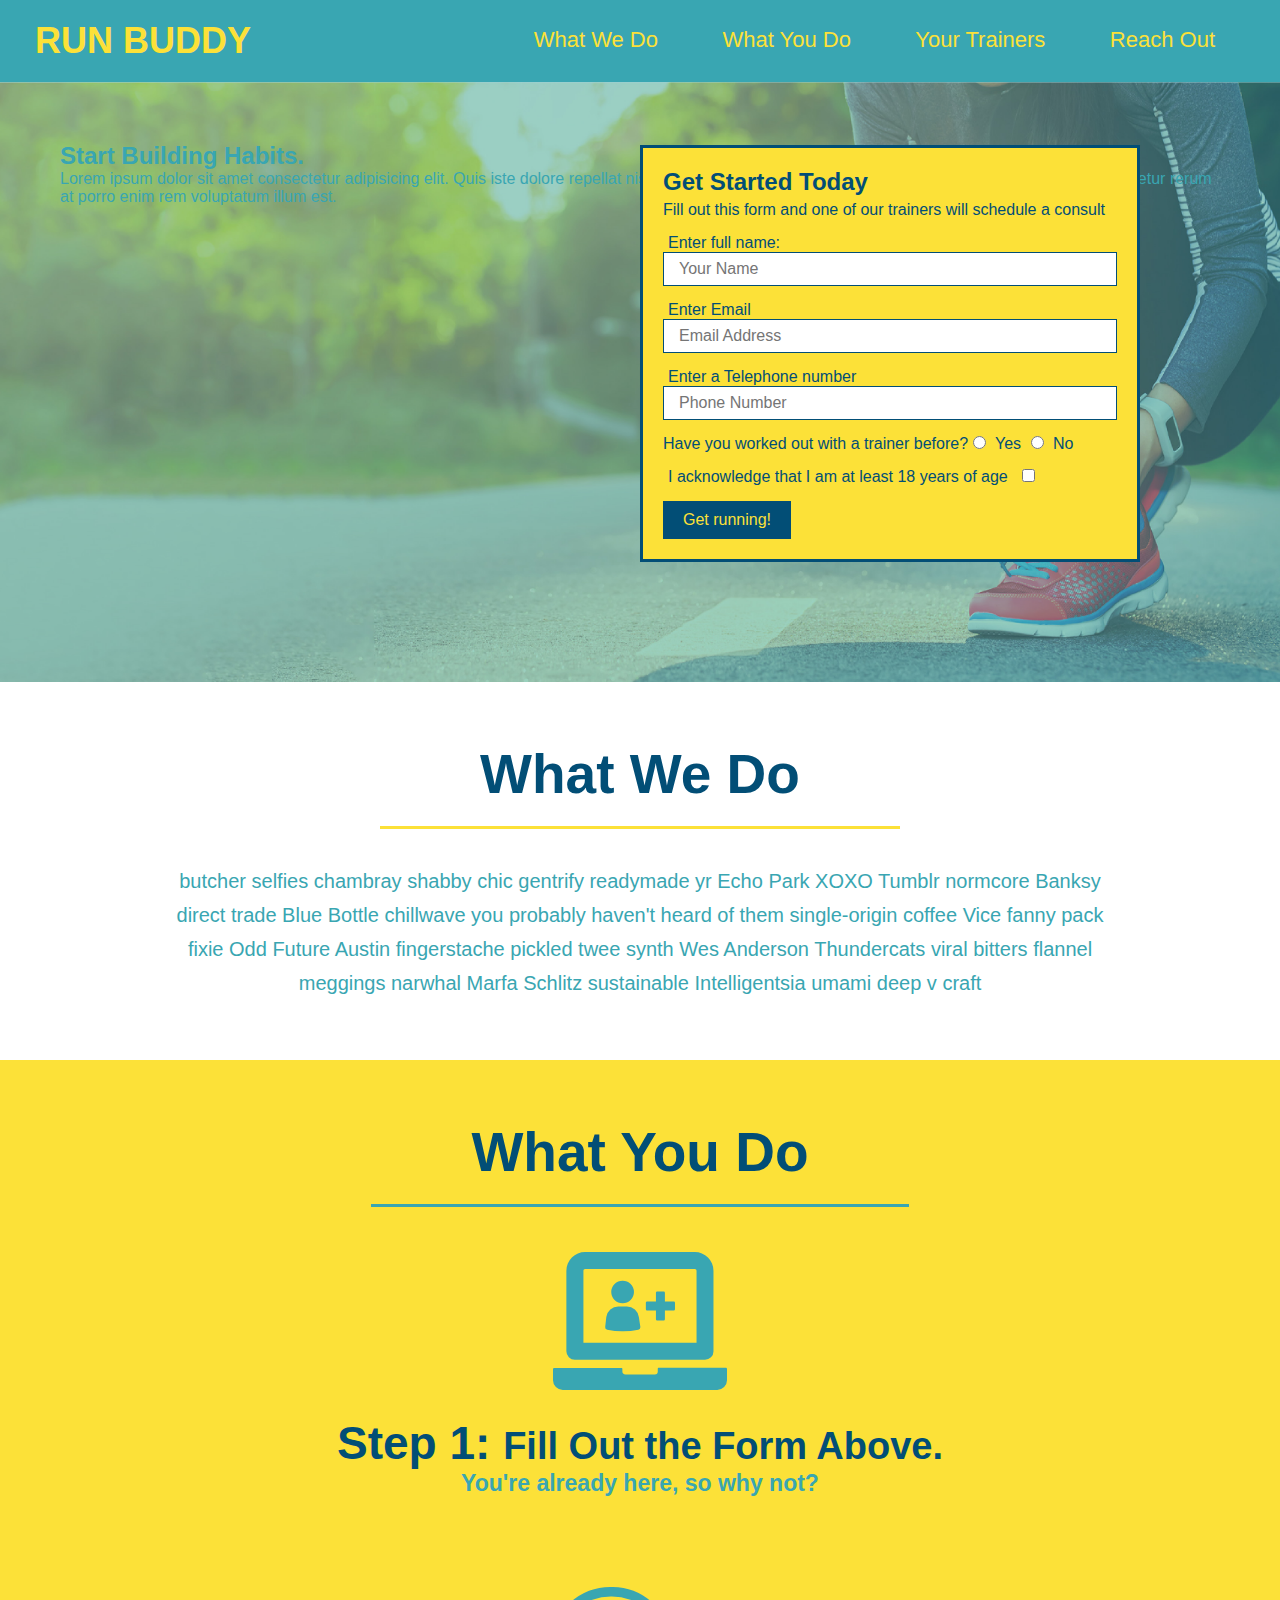
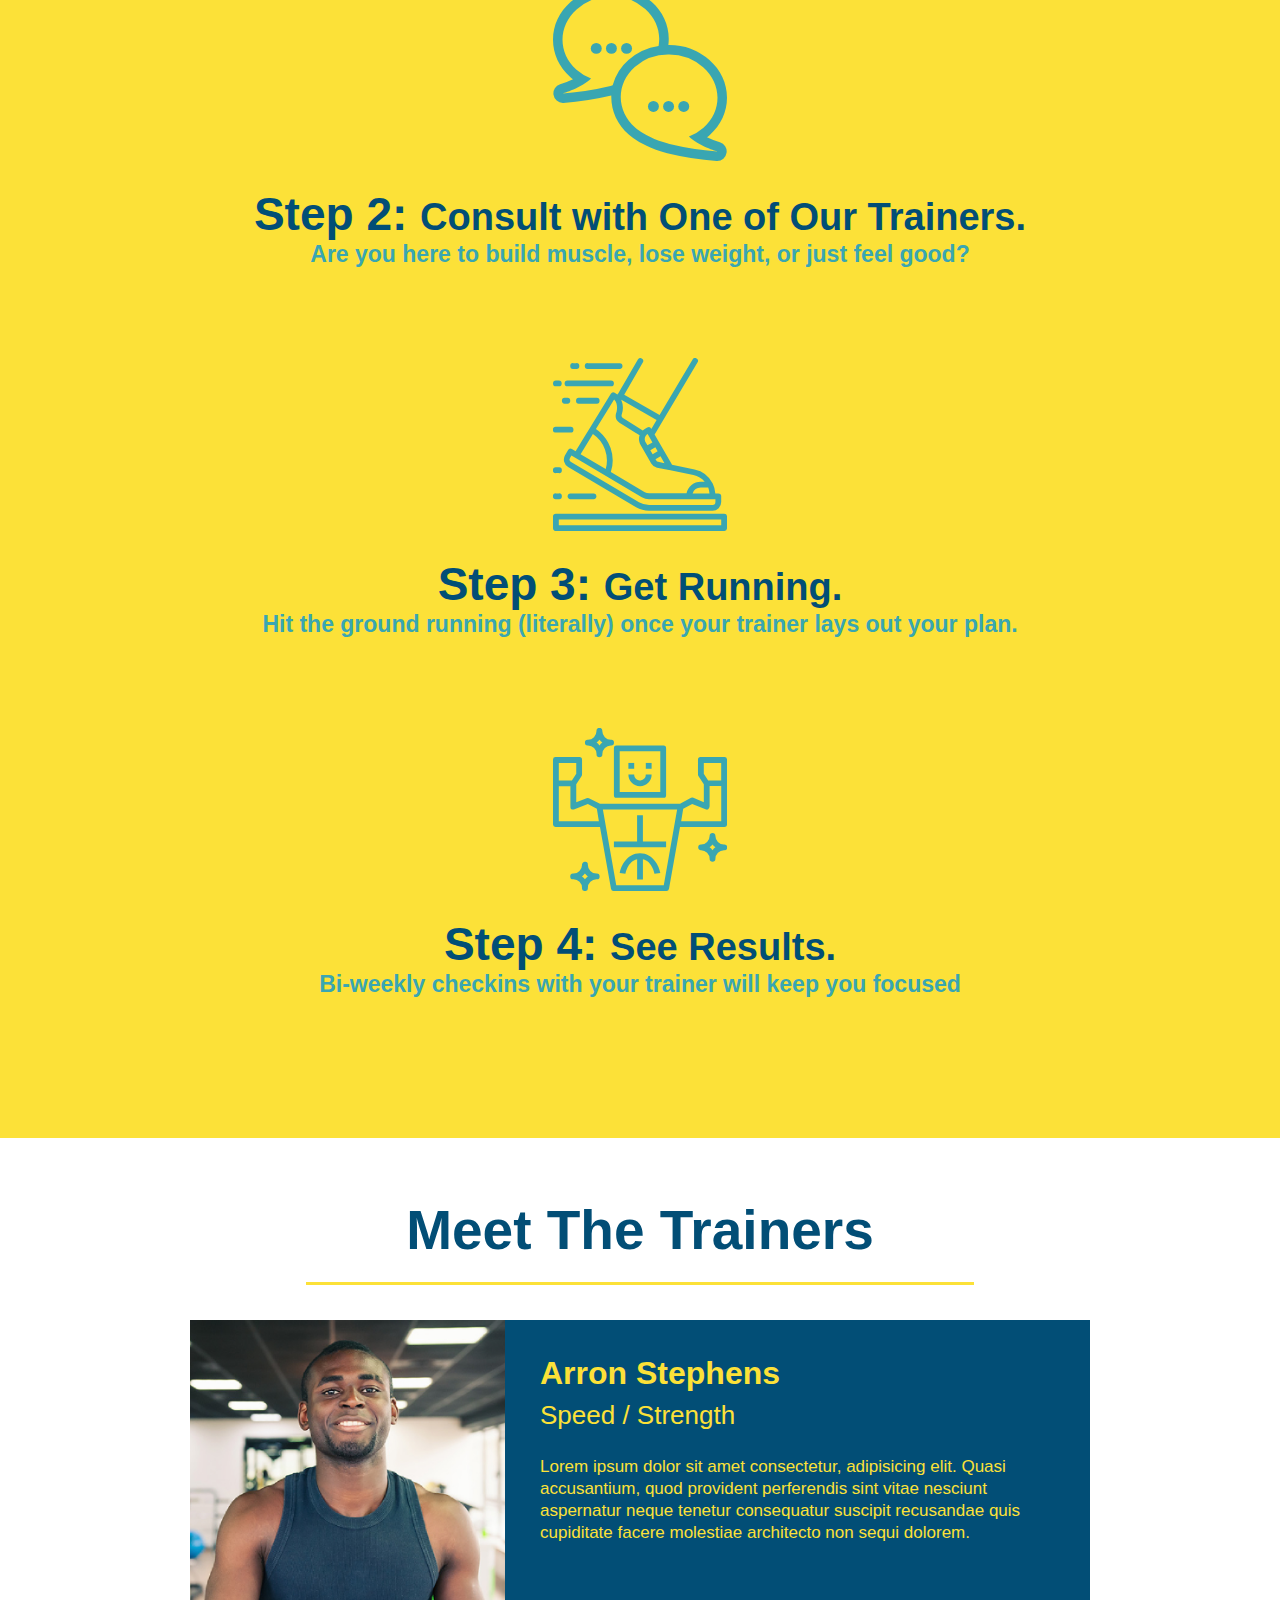
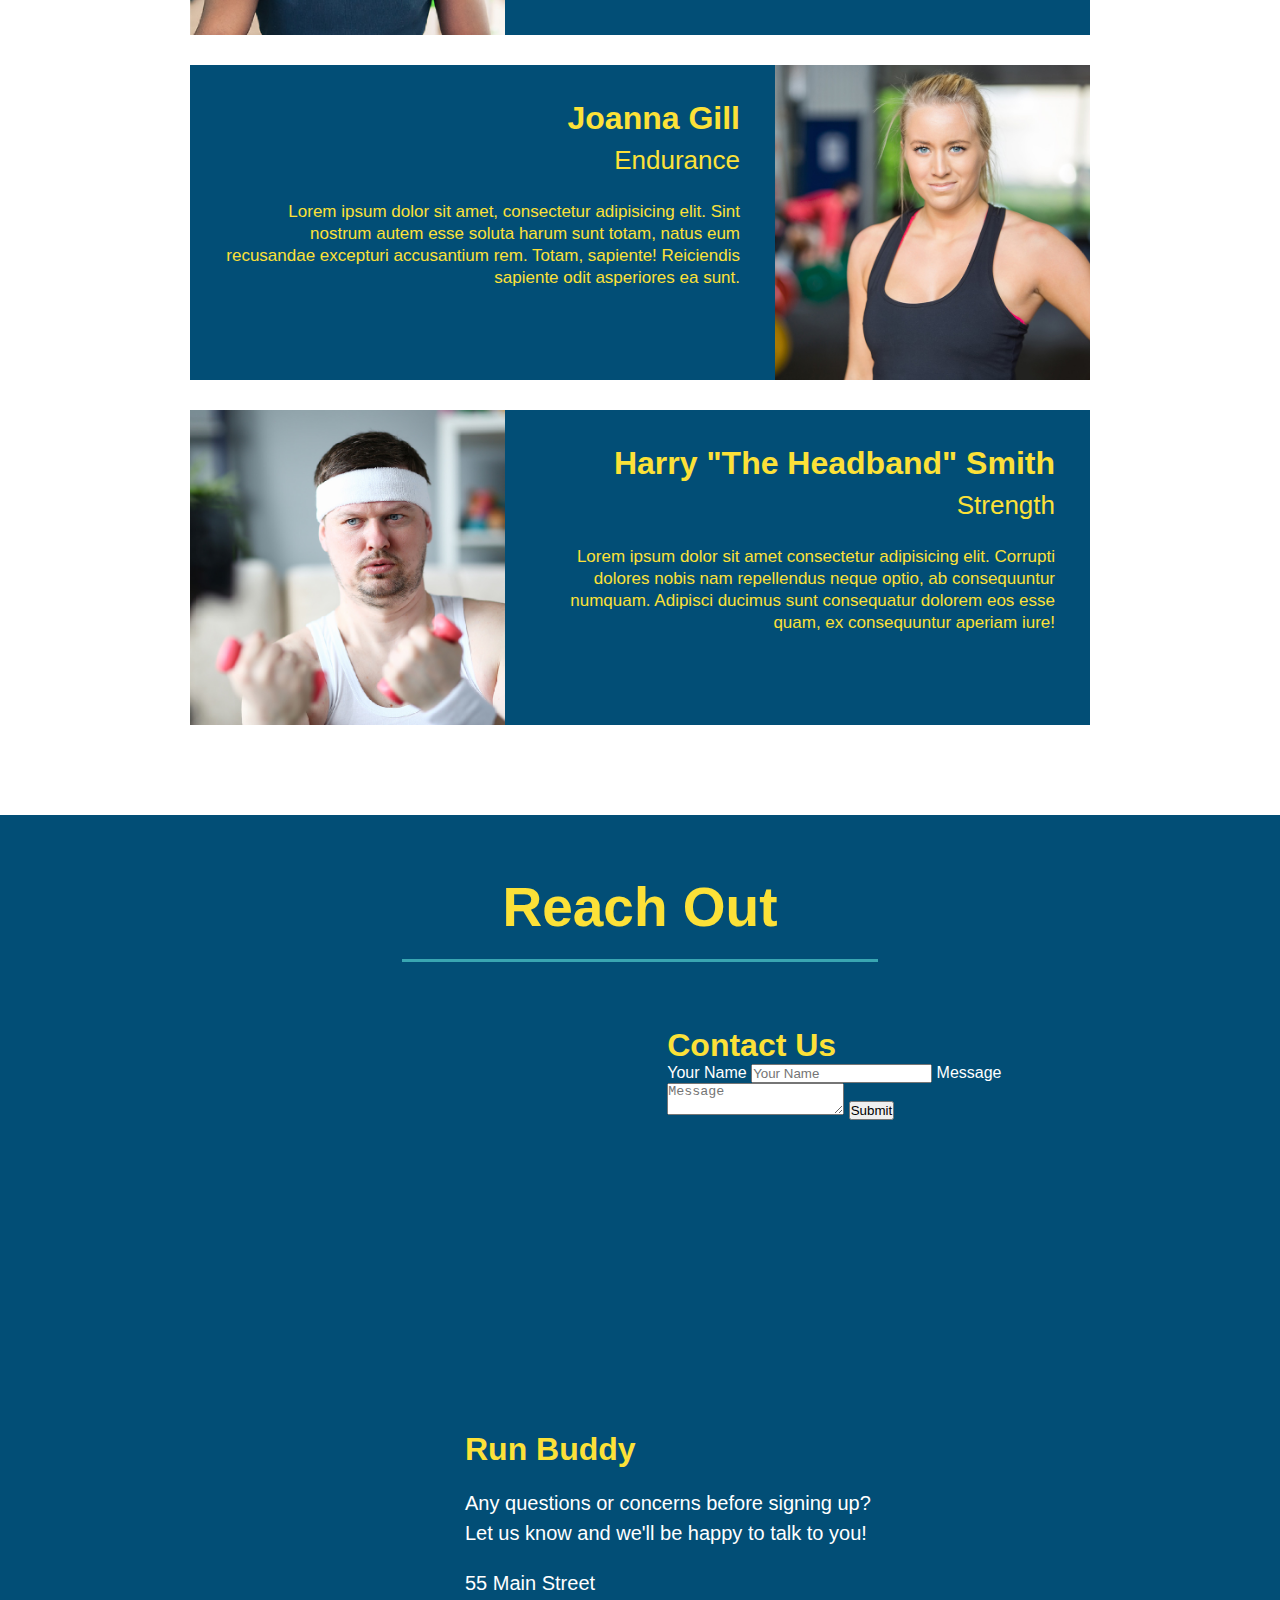
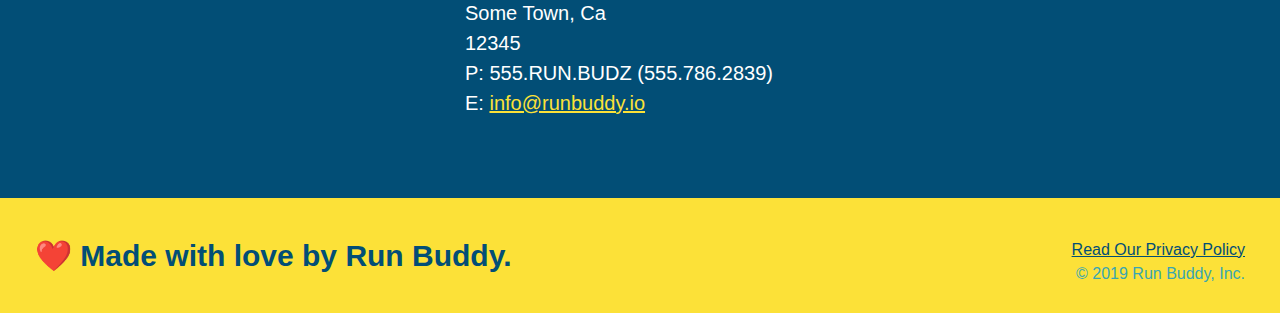
==== index.html @ f963a0e1 "add contact form" ====
<!DOCTYPE html>
<html lang="en">
    <head>
        <meta charset="UTF-8"/>
        <title>Run Buddy</title>
        <link rel="stylesheet" href="./assets/css/style.css" />
       
    </head>
</html>
 <body>
     <!-- navigation -->
     <header>
       <h1>
        <a href="/">RUN BUDDY</a>
       </h1>
        <nav>
            <ul>
                <li>
                    <a href="#what-we-do">What We Do</a>
                </li>
                <li>
                    <a href="#what-you-do">What You Do</a>
                </li>
                <li>
                    <a href="#your-trainers">Your Trainers</a>
                </li>
                <li>
                    <a href="#reach-out">Reach Out</a>
                </li>
            </ul>
        </nav>
        <!--What We Do What You Do Your Trainers Reach Out-->
     </header>

     <!--hero/jumbotron  -->
     <section class="hero">
         <div class="hero-cta">
             <h2>Start Building Habits.</h2>
             <p>
                 Lorem ipsum dolor sit amet consectetur adipisicing elit. Quis iste dolore repellat nisi repellendus ex amet perferendis nemo dignissimos! Sint, deleniti tenetur rerum at porro enim rem voluptatum illum est.
             </p>
         </div>
         <div class="hero-form">
             <h3>Get Started Today</h3>
             <p>Fill out this form and one of our trainers will schedule a consult</p>
             <form>
                 <label for="name">Enter full name:</label>
                 <input type="text" placeholder="Your Name" name="name" id="name" class="form-input"/>
                 <label for="email">Enter Email</label>
                 <input type="email" placeholder="Email Address" name="email" id="email" class="form-input"/>
                 <label for="phone">Enter a Telephone number</label>
                 <input type="tel" placeholder="Phone Number" name="phone" id="phone" class="form-input"/>
                 <p>
                     Have you worked out with a trainer before?
                     <input type="radio" name="trainer-confirm" id="trainer-yes"/>
                     <label for="trainer-yes">Yes</label>
                     <input type="radio" name="trainer-confirm" id="trainer-no"/>
                     <label for="trainer-no">No</label>
                 </p>
                 <p>
                     <label>
                     I acknowledge that I am at least 18 years of age
                        <label for="checkbox"></label>
                        <input type="checkbox" name="age-confirm" id="checkbox"/>    
                     </label>
                 </p>
                 <button type="submit">
                     Get running!
                 </button>
              </form>
         </div>
     </section>

     <!-- "what we do" section -->
     <section id="what-we-do" class="intro">
         <h2 class="section-title primary-border">What We Do</h2>
         <p>
            butcher selfies chambray shabby chic gentrify readymade yr Echo Park XOXO Tumblr normcore Banksy direct trade Blue Bottle chillwave you probably haven't heard of them single-origin coffee Vice fanny pack fixie Odd Future Austin fingerstache pickled twee synth Wes Anderson Thundercats viral bitters flannel meggings narwhal Marfa Schlitz sustainable Intelligentsia umami deep v craft
          </p>
     </section>

     <!-- "what you do" section -->
     <section id="what-you-do" class="steps">
         <h2 class="section-title secondary-border">What You Do<h2> 
             <div>
                <img src="./assets/images/step-1.svg" alt="" />
                <h3>Step 1: <span>Fill Out the Form Above.</span></h3>
                <p>You're already here, so why not?</p>
             </div>

             <div>
                <img src="./assets/images/step-2.svg" alt="" />
                 <h3>Step 2: <span>Consult with One of Our Trainers.</span></h3>
                 <p>Are you here to build muscle, lose weight, or just feel good?</p>
             </div>

             <div>
                <img src="./assets/images/step-3.svg" alt="" /> 
                 <h3>Step 3: <span>Get Running.</span></h3>
                 <p>Hit the ground running (literally) once your trainer lays out your plan.</p>
             </div>

             <div>
                <img src="./assets/images/step-4.svg" alt="" /> 
                 <h3>Step 4: <span>See Results.</span></h3>
                 <p>Bi-weekly checkins with your trainer will keep you focused</p> 
             </div>       
     </section>

     <!-- "meet the trainers" section -->
     <section id="your-trainers" class="trainers">
         <h2 class="section-title primary-border">Meet The Trainers</h2>
         <article class="trainer">
            <img src="./assets/images/trainer-1.jpg" alt="Arron Stephens in his workout clothes, ready to pump iron" />
           <div class="trainer-bio text-left">
           <h3> Arron Stephens</h3>
           <h4>Speed / Strength</h4>
           <p>
               Lorem ipsum dolor sit amet consectetur, adipisicing elit. Quasi accusantium, quod provident perferendis sint vitae nesciunt aspernatur neque tenetur consequatur suscipit recusandae quis cupiditate facere molestiae architecto non sequi dolorem.
           </p>
           </div>
        </article>
        <article class="trainer">
            <div class="trainer-bio text-bio text-right">
                <h3>Joanna Gill</h3>
                <h4>Endurance</h4>
                <p>
                    Lorem ipsum dolor sit amet, consectetur adipisicing elit. Sint nostrum autem esse soluta harum sunt totam, natus eum recusandae excepturi accusantium rem. Totam, sapiente! Reiciendis sapiente odit asperiores ea sunt.
                </p>
            </div>
            <img src="./assets/images/trainer-2.jpg" alt="Joanna Gill cooling off after a workout" />
        </article>
         <article class="trainer">
            <img src="./assets/images/trainer-3.jpg" alt="Harry Smith wearing a headband and lifting comically small pink weights" />
             <div class="trainer-bio text-bio text-right">
                 <h3>Harry "The Headband" Smith</h3>
                 <h4>Strength</h4>
                 <p>
                     Lorem ipsum dolor sit amet consectetur adipisicing elit. Corrupti dolores nobis nam repellendus neque optio, ab consequuntur numquam. Adipisci ducimus sunt consequatur dolorem eos esse quam, ex consequuntur aperiam iure!
                 </p>
             </div>
         </article>
     </section>

     <!-- "reach out" section -->
     <section id="reach-out" class="contact">
         <h2 class="section-title secondary-border">Reach Out</h2>
         <div class="contact-info">
            <iframe
            src="https://www.google.com/maps/embed?pb=!1m18!1m12!1m3!1d3027.713766459991!2d-111.84520868459735!3d40.6361939793401!2m3!1f0!2f0!3f0!3m2!1i1024!2i768!4f13.1!3m3!1m2!1s0x875262656f457445%3A0x12c087ac274b72ab!2s6322%20S%20Haven%20Chase%20Ln%2C%20Murray%2C%20UT%2084121!5e0!3m2!1sen!2sus!4v1610829830404!5m2!1sen!2sus" width="400" height="400" frameborder="0" style="border:0;" allowfullscreen="" aria-hidden="false" tabindex="0"
            frameborder="0"
            height="400"
            width="400"
            style="border:0"
            allowfullscreen
            >
            </iframe>
            <div class="contact-form">
                <h3>Contact Us</h3>
                <form>
                   <label for="contact-name">Your Name</label>
                   <input type="text" id="contact-name" placeholder="Your Name" />
              
                   <label for="contact-message">Message</label>
                   <textarea id="contact-message" placeholder="Message"></textarea>
              
                   <button type="submit">Submit</button>
                  </form>
              </div>
         <div>
             <h3>Run Buddy</h3>
             <p>
                 Any questions or concerns before signing up?
                 <br />
                 Let us know and we'll be happy to talk to you!
             </p>
             <address>
                 55 Main Street <br />
                 Some Town, Ca <br />
                 12345<br />
                 P: 555.RUN.BUDZ (555.786.2839)<br /> 
                 E: <a href="mailto:info@runbuddy.io">info@runbuddy.io</a>
             </address>
         </div>
     </section>

     <!-- footer -->
     <footer>
         <h2>❤️ Made with love by Run Buddy.</h2>
         <div>
             <a href="./privacy-policy.html">Read Our Privacy Policy</a><br />
             &copy; 2019 Run Buddy, Inc.
         </div>
     </footer>
 </body>
 </html>
---- assets/css/style.css ----
* {
    margin: 0;
    padding: 0;
    box-sizing: border-box;
}

body {
    color: #39a6b2 ;
    font-family: Arial, Helvetica, sans-serif;
    /*background-color: tomato; */
}

header {
    padding: 20px 35px;
    background-color: #39a6b2;
  }

  header h1{
      font-weight: bold;
      font-size: 36px;
      color: #fce138;
      margin: 0;
      display: inline;
  }

header a {
    text-decoration: none;
    color: #fce138;
}

header nav {
    float: right;
    margin: 7px 0;
}

header nav ul li {
    display: inline;
}

header nav ul li a {
    margin: 0 30px;
    font-weight: lighter;
    font-size: 22px;
}

footer {
    background: #fce138;
    width: 100%;
    padding: 40px 35px;
}

footer h2 {
    display: inline;
    color: #024e76;
    font-size: 30px;
    margin: 0;
}

footer div {
    float: right;
    line-height: 1.5;
    text-align: right;
  }
  
  footer a {
      color: #024e76;
  }

  section {
      padding: 60px;
      
  }

  .hero {
    background-image: url("../images/hero-bg.jpg");
    height: 600px;
    background-size: cover;
    background-position: center;
    position: relative;
  }

  .hero-form {
    background-color: #fce138;
    padding: 20px;
    width: 500px;
    color: #024e76;
    border: solid 3px #024e76;
    border: 3px solid #024e76;
    background-color: #fce138;
    padding: 20px;
    width: 500px;
    color: #024e76;
    position: absolute;
    bottom: 120px;
    right: 140px;
  }

  h3 {
      font-size: 24px;
      margin: 0px;
  }

  .hero-form p {
    margin: 5px 0 15px 0;
  }

  .form-input {
    border: 1px solid #024e76;
    display: block;
    padding: 7px 15px;
    font-size: 16px;
    color: #024e76;
    width: 100%;
    margin-bottom: 15px;
  }

  .hero-form label {
      margin: 0 5px;
  }

  .hero-form button {
    background-color: #024e76;
    color: #fce138;
    padding: 10px 20px;
    font-size: 16px;
    border: none;
  }

  .intro {
      text-align: center;
  }

  .section-title {
    font-size: 55px;
    color: #024e76;
    margin-bottom: 35px;
    padding: 0 100px 20px 100px;
    display: inline-block;
    border-bottom: 3px solid;
  }
  
  .primary-border {
    border-color: #fce138;
  }
  
  .secondary-border {
    border-color: #39a6b2;
  }

  .intro p {
    line-height: 1.7;
    color: #39a6b2;
    width: 80%;
    font-size: 20px;
    margin: 0 auto;
  }

  .steps {
      text-align: center;
      background: #fce138;
  }

  .steps div {
      margin-bottom: 80px;
  }

  .steps img {
      width: 15%;
      margin: 10px 0;
  }

  .steps h3 {
      color: #024e76;
      font-size: 46px;
      margin-top: 10px;
  }

  .steps p {
      color: #39a6b2;
      font-size: 23px;
  }

  .steps span {
      font-size: 38px;
  }

  .trainers { 
      text-align: center;
  }

  .trainer {
      width: 900px;
      margin: 0 auto 30px auto;
      background: #024e76;
      color: #fce138;
      overflow: auto;
  }
  
  .trainer img {
      width: 35%;
      float: left;
  }

  .trainer-bio {
      padding: 35px;
      float: left;
      width: 65%;
  }

  .trainer-bio h3 {
      font-size: 32px;
      margin-bottom: 8px;
  }

  .trainer-bio h4 {
      font-weight: lighter;
      font-size: 26px;
      margin-bottom: 25px;
  }

  .trainer-bio p {
      font-size: 17px;
      line-height: 1.3;
  }

  .text-left {
    text-align: left;
}

.text-right {
    text-align: right;
}

.contact {
    background: #024e76;
    text-align: center;
}

.contact h2 {
    color: #fce138;
}

.contact-info iframe {
    width: 400px;
    height: 400px;
  }
  
  .contact-info div {
    width: 410px;
    display: inline-block;
    vertical-align: top;
    text-align: left;
    margin: 30px 0 0 60px;
    color: white;
  }

  .contact-info h3 {
      color: #fce138;
      font-size: 32px;
  }

  .contact-info p,
  .contact-info address {
    line-height: 1.5;
    margin: 20px 0;
    font-size: 20px;
    font-style: normal;
  }

  .contact-info a {
      color: #fce138;
  }

  /* privacy policy page */
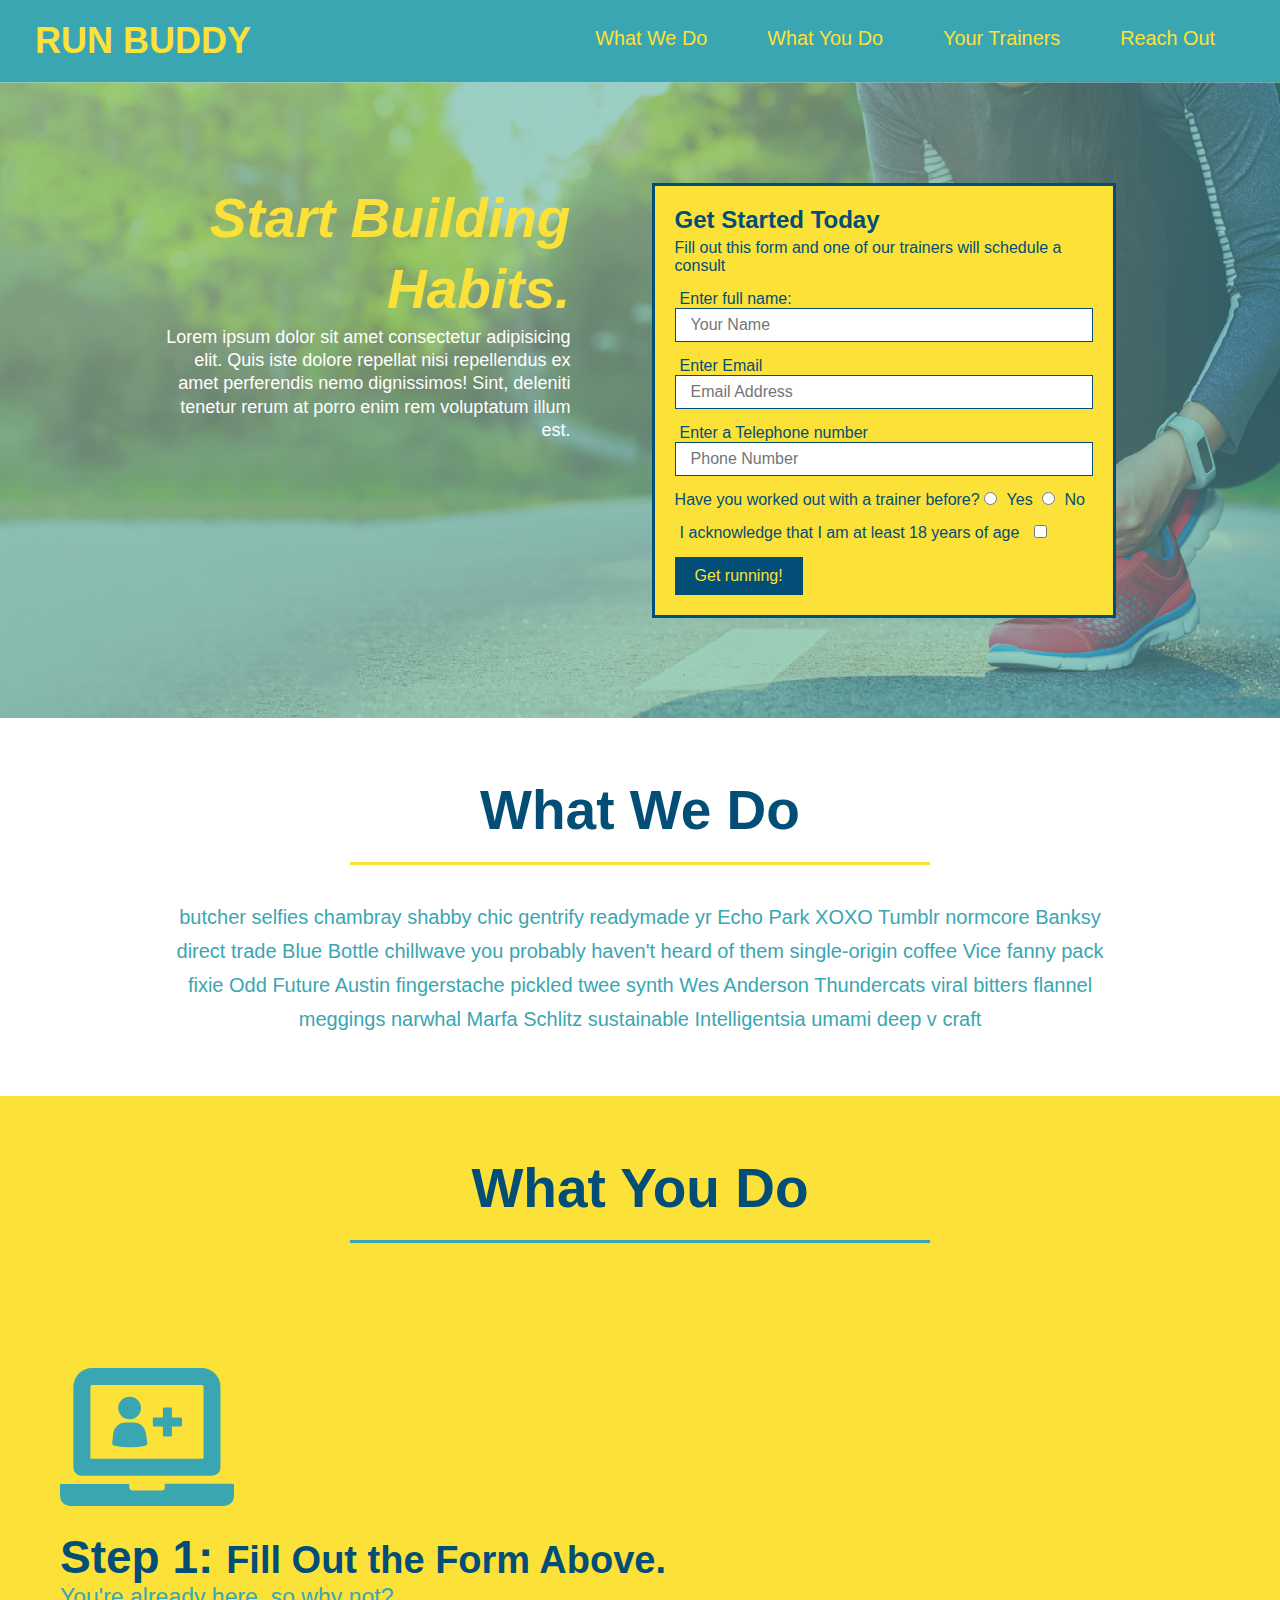
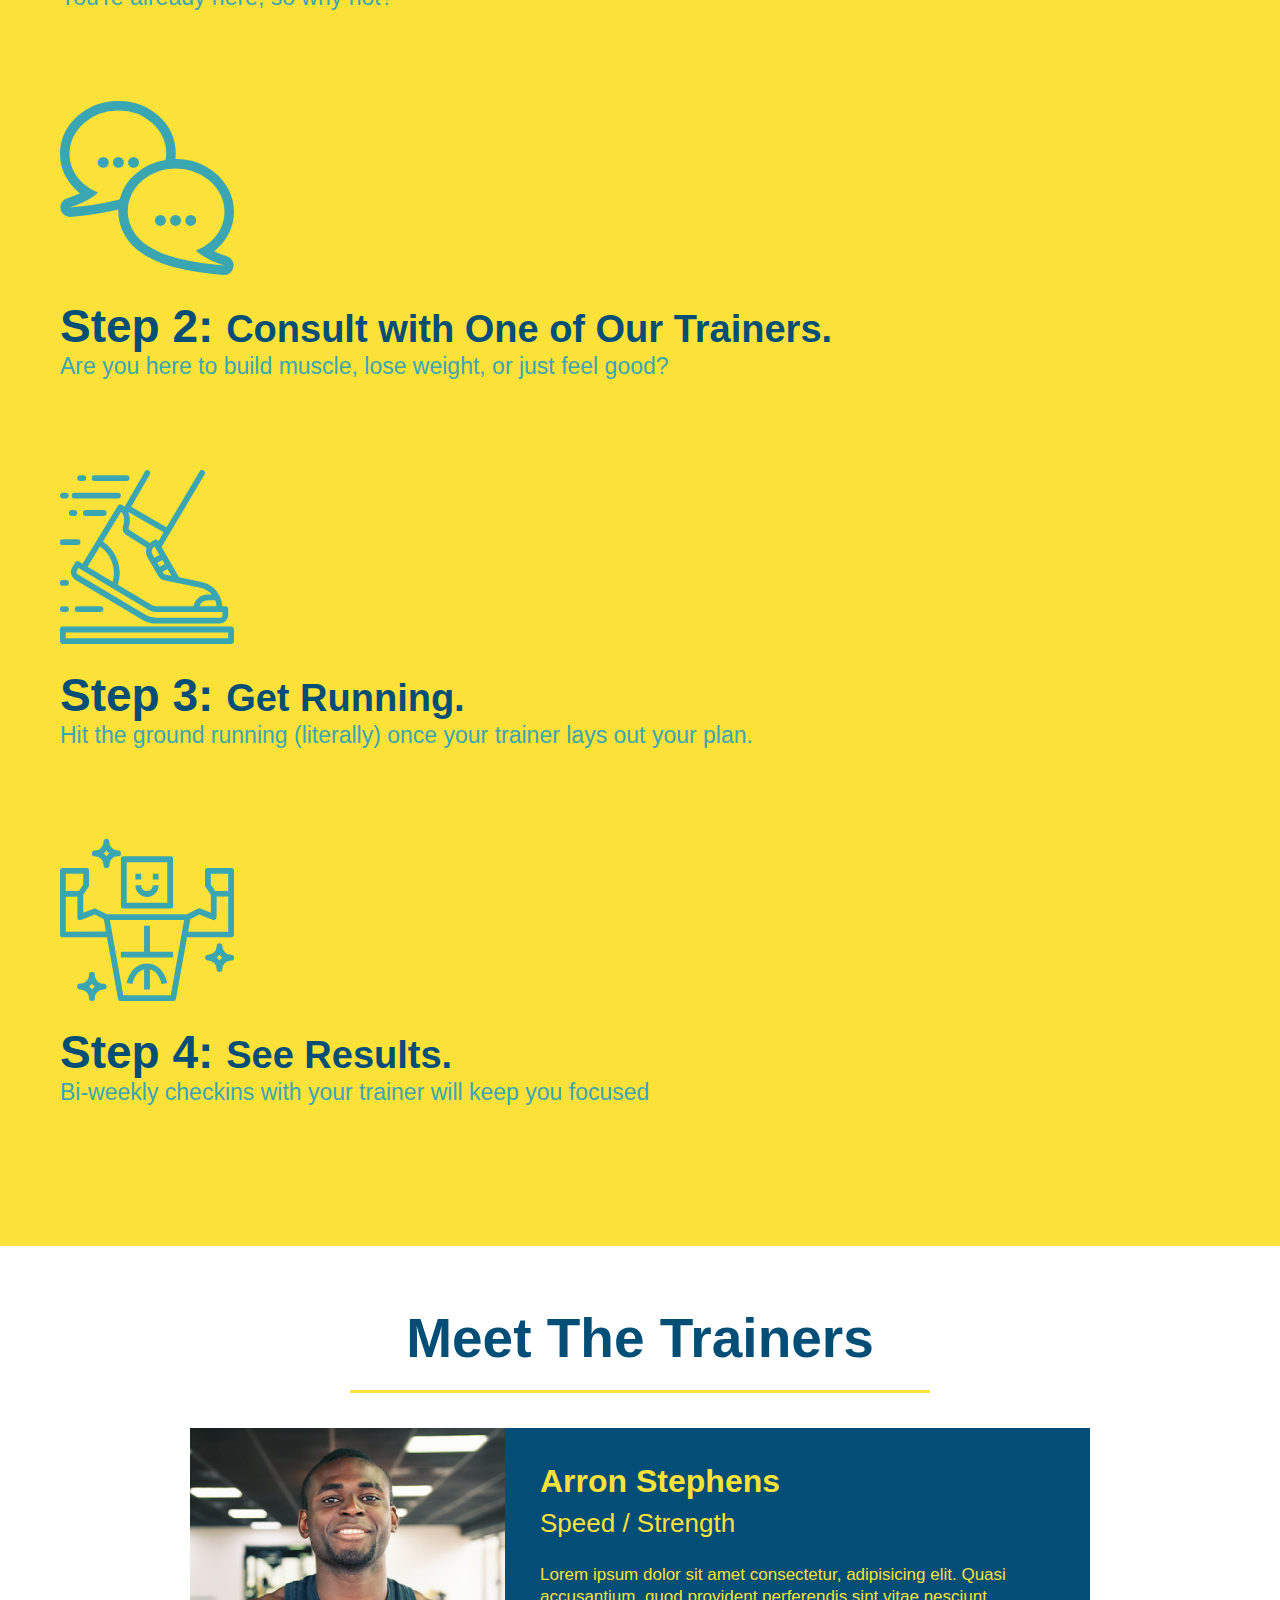
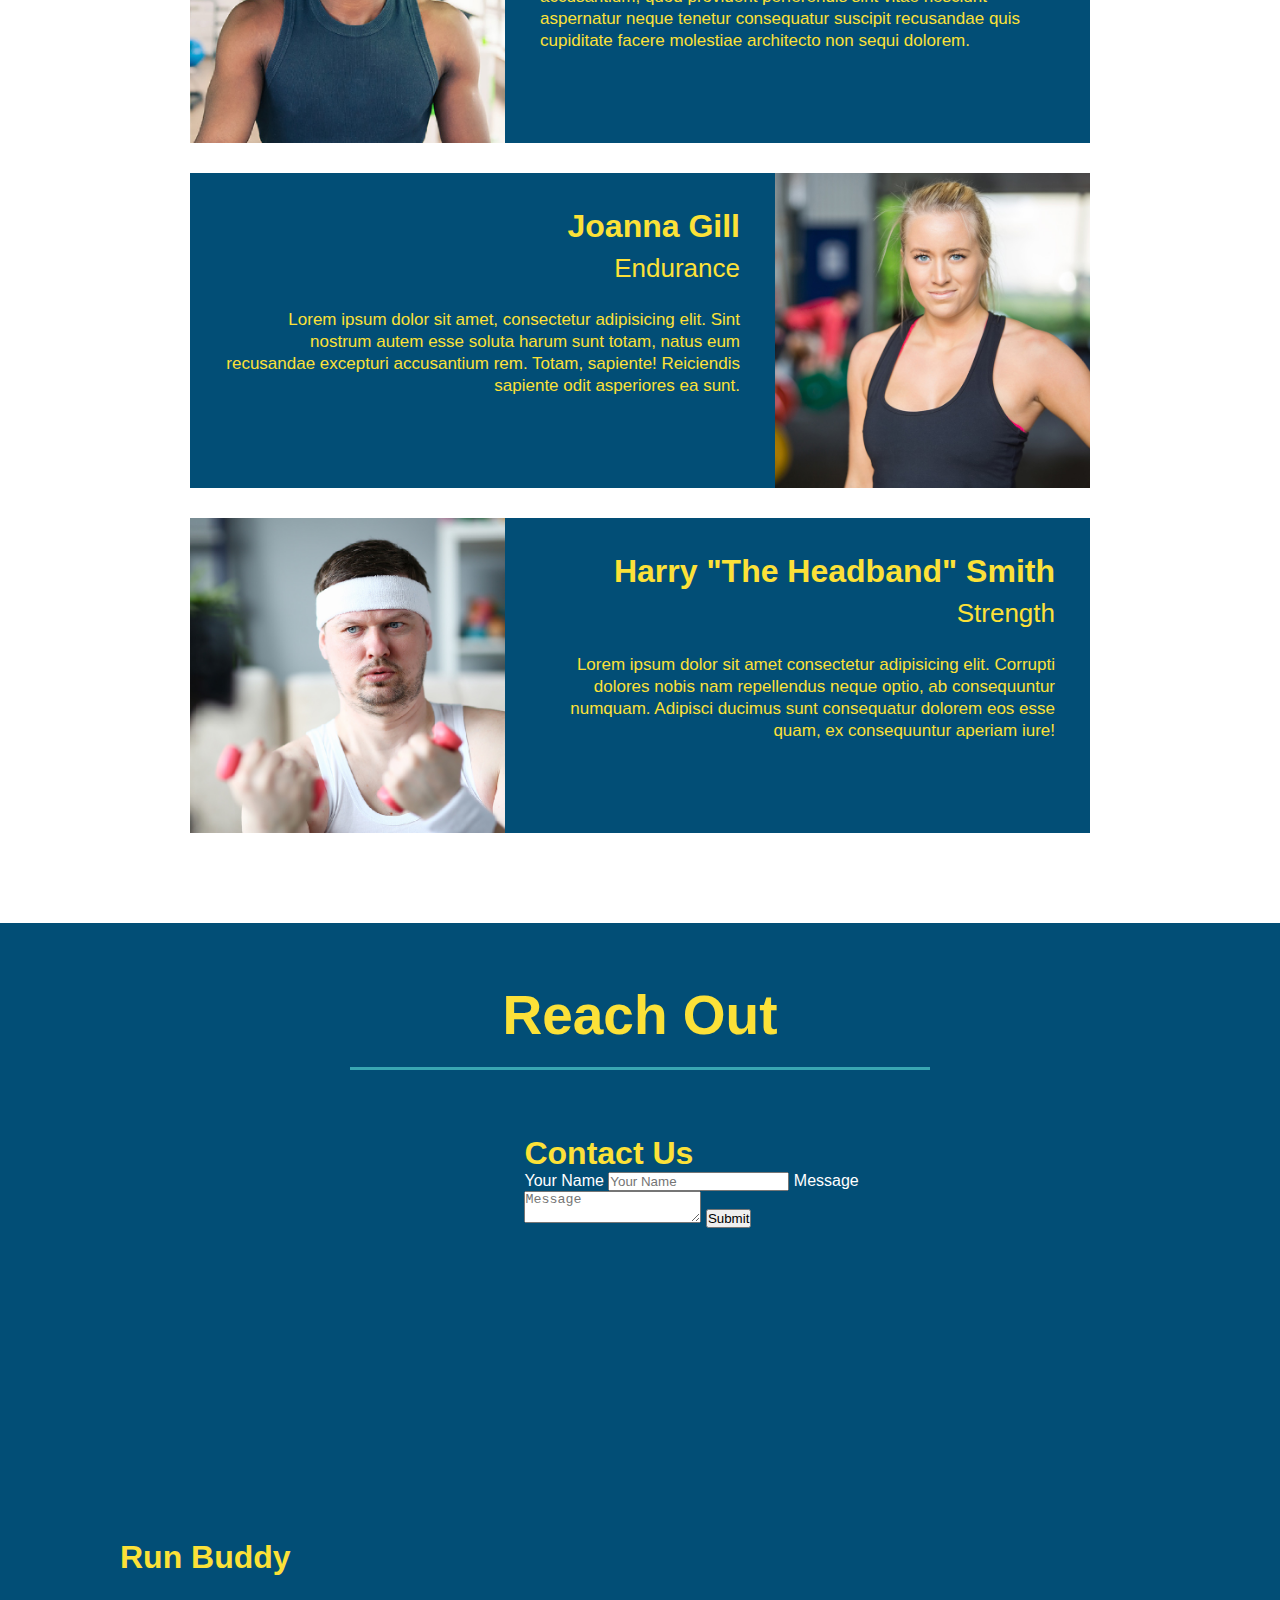
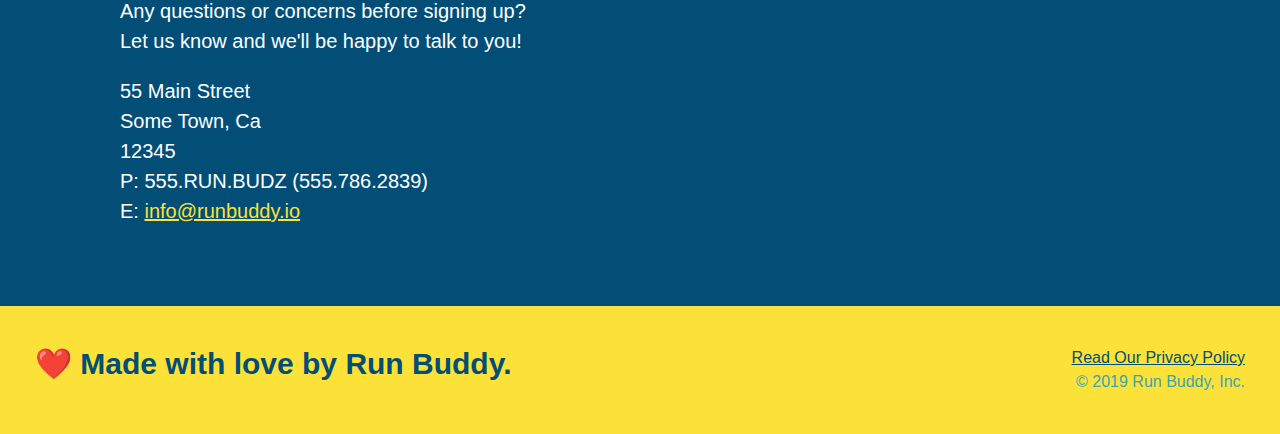
==== commit dea86275: "add flexbox and restructure css" ====
--- a/index.html
+++ b/index.html
@@ -73,15 +73,21 @@
 
      <!-- "what we do" section -->
      <section id="what-we-do" class="intro">
+       <div class="flex-row">
          <h2 class="section-title primary-border">What We Do</h2>
+       </div>
+       <div class="flex-row">
          <p>
             butcher selfies chambray shabby chic gentrify readymade yr Echo Park XOXO Tumblr normcore Banksy direct trade Blue Bottle chillwave you probably haven't heard of them single-origin coffee Vice fanny pack fixie Odd Future Austin fingerstache pickled twee synth Wes Anderson Thundercats viral bitters flannel meggings narwhal Marfa Schlitz sustainable Intelligentsia umami deep v craft
           </p>
+        </div>  
      </section>
 
      <!-- "what you do" section -->
      <section id="what-you-do" class="steps">
-         <h2 class="section-title secondary-border">What You Do<h2> 
+        <div class="flex-row">
+         <h2 class="section-title secondary-border">What You Do</h2> 
+         </div>
              <div>
                 <img src="./assets/images/step-1.svg" alt="" />
                 <h3>Step 1: <span>Fill Out the Form Above.</span></h3>
@@ -109,7 +115,9 @@
 
      <!-- "meet the trainers" section -->
      <section id="your-trainers" class="trainers">
+        <div class="flex-row">
          <h2 class="section-title primary-border">Meet The Trainers</h2>
+        </div>
          <article class="trainer">
             <img src="./assets/images/trainer-1.jpg" alt="Arron Stephens in his workout clothes, ready to pump iron" />
            <div class="trainer-bio text-left">
@@ -144,7 +152,9 @@
 
      <!-- "reach out" section -->
      <section id="reach-out" class="contact">
+        <div class="flex-row">
          <h2 class="section-title secondary-border">Reach Out</h2>
+         </div>
          <div class="contact-info">
             <iframe
             src="https://www.google.com/maps/embed?pb=!1m18!1m12!1m3!1d3027.713766459991!2d-111.84520868459735!3d40.6361939793401!2m3!1f0!2f0!3f0!3m2!1i1024!2i768!4f13.1!3m3!1m2!1s0x875262656f457445%3A0x12c087ac274b72ab!2s6322%20S%20Haven%20Chase%20Ln%2C%20Murray%2C%20UT%2084121!5e0!3m2!1sen!2sus!4v1610829830404!5m2!1sen!2sus" width="400" height="400" frameborder="0" style="border:0;" allowfullscreen="" aria-hidden="false" tabindex="0"
--- a/assets/css/style.css
+++ b/assets/css/style.css
@@ -1,276 +1,291 @@
 * {
-    margin: 0;
-    padding: 0;
-    box-sizing: border-box;
+  margin: 0;
+  padding: 0;
+  box-sizing: border-box;
 }
 
 body {
-    color: #39a6b2 ;
-    font-family: Arial, Helvetica, sans-serif;
-    /*background-color: tomato; */
+  color: #39a6b2;
+  font-family: Arial, Helvetica, sans-serif;
+  /*background-color: tomato; */
 }
 
 header {
-    padding: 20px 35px;
-    background-color: #39a6b2;
+  padding: 20px 35px;
+  background-color: #39a6b2;
+  display: flex;
+  justify-content: space-between;
+  flex-wrap: wrap;
+}
+
+header h1 {
+  font-weight: bold;
+  font-size: 36px;
+  color: #fce138;
+  margin: 0;
+}
+
+header a {
+  text-decoration: none;
+  color: #fce138;
+}
+
+header nav {
+  margin: 7px 0;
+}
+
+header nav ul {
+  display: flex;
+  flex-wrap: wrap;
+  justify-content: space-between;
+  align-items: center;
+  list-style: none;
+}
+
+header nav ul li a {
+  margin: 0 30px;
+  font-weight: lighter;
+  font-size: 1.55vw;
+}
+
+footer {
+  background: #fce138;
+  width: 100%;
+  padding: 40px 35px;
+  display: flex;
+  justify-content: space-between;
+  flex-wrap: wrap;
+}
+
+footer h2 {
+  color: #024e76;
+  font-size: 30px;
+  margin: 0;
+}
+
+footer div {
+  line-height: 1.5;
+  text-align: right;
+}
+
+footer a {
+  color: #024e76;
+}
+
+section {
+  padding: 60px;
+}
+
+.hero {
+  background-image: url("../images/hero-bg.jpg");
+  background-size: cover;
+  background-position: center;
+  display: flex;
+  justify-content: center;
+  flex-wrap: wrap;
+}
+.hero-cta {
+  width: 35%;
+  text-align: right;
+  margin: 3.5%;
+  color: #fff;
+  font-size: 18px;
+  line-height: 1.3;
+}
+
+.hero-cta h2 {
+  font-style: italic;
+  font-size: 55px;
+  color: #fce138;
+}
+.hero-form {
+  background-color: #fce138;
+  padding: 20px;
+  color: #024e76;
+  border: solid 3px #024e76;
+  border: 3px solid #024e76;
+  background-color: #fce138;
+  padding: 20px;
+  color: #024e76;
+  width: 40%;
+  margin: 3.5%;
+}
+
+h3 {
+  font-size: 24px;
+  margin: 0px;
+}
+
+.hero-form p {
+  margin: 5px 0 15px 0;
+}
+
+.form-input {
+  border: 1px solid #024e76;
+  display: block;
+  padding: 7px 15px;
+  font-size: 16px;
+  color: #024e76;
+  width: 100%;
+  margin-bottom: 15px;
+}
+
+.hero-form label {
+  margin: 0 5px;
+}
+
+.hero-form button {
+  background-color: #024e76;
+  color: #fce138;
+  padding: 10px 20px;
+  font-size: 16px;
+  border: none;
+}
+
+.section-title {
+  font-size: 55px;
+  color: #024e76;
+  border-bottom: 3px solid;
+  padding-bottom: 20px;
+  text-align: center;
+  margin: 0 auto 35px auto;
+  width: 50%;
+}
+
+.primary-border {
+  border-color: #fce138;
+}
+
+.secondary-border {
+  border-color: #39a6b2;
+}
+
+.intro p {
+  line-height: 1.7;
+  color: #39a6b2;
+  width: 80%;
+  font-size: 20px;
+  margin: 0 auto;
+  text-align: center
+}
+
+.steps {
+  background: #fce138;
+}
+
+.steps div {
+  margin-bottom: 80px;
+}
+
+.steps img {
+  width: 15%;
+  margin: 10px 0;
+}
+
+.steps h3 {
+  color: #024e76;
+  font-size: 46px;
+  margin-top: 10px;
+}
+
+.steps p {
+  color: #39a6b2;
+  font-size: 23px;
+}
+
+.steps span {
+  font-size: 38px;
+}
+
+.trainers {
+
+}
+
+.trainer {
+  width: 900px;
+  margin: 0 auto 30px auto;
+  background: #024e76;
+  color: #fce138;
+  overflow: auto;
+}
+
+.trainer img {
+  width: 35%;
+  float: left;
+}
+
+.trainer-bio {
+  padding: 35px;
+  float: left;
+  width: 65%;
+}
+
+.trainer-bio h3 {
+  font-size: 32px;
+  margin-bottom: 8px;
+}
+
+.trainer-bio h4 {
+  font-weight: lighter;
+  font-size: 26px;
+  margin-bottom: 25px;
+}
+
+.trainer-bio p {
+  font-size: 17px;
+  line-height: 1.3;
+}
+
+.text-left {
+  text-align: left;
+}
+
+.text-right {
+  text-align: right;
+}
+
+.contact {
+  background: #024e76;
+
+}
+
+.contact h2 {
+  color: #fce138;
+}
+
+.contact-info iframe {
+  width: 400px;
+  height: 400px;
+}
+
+.contact-info div {
+  width: 410px;
+  display: inline-block;
+  vertical-align: top;
+  text-align: left;
+  margin: 30px 0 0 60px;
+  color: white;
+}
+
+.contact-info h3 {
+  color: #fce138;
+  font-size: 32px;
+}
+
+.contact-info p,
+.contact-info address {
+  line-height: 1.5;
+  margin: 20px 0;
+  font-size: 20px;
+  font-style: normal;
+}
+
+.contact-info a {
+  color: #fce138;
+}
+
+.flex-row {
+    display: flex;
   }
 
-  header h1{
-      font-weight: bold;
-      font-size: 36px;
-      color: #fce138;
-      margin: 0;
-      display: inline;
-  }
-
-header a {
-    text-decoration: none;
-    color: #fce138;
-}
-
-header nav {
-    float: right;
-    margin: 7px 0;
-}
-
-header nav ul li {
-    display: inline;
-}
-
-header nav ul li a {
-    margin: 0 30px;
-    font-weight: lighter;
-    font-size: 22px;
-}
-
-footer {
-    background: #fce138;
-    width: 100%;
-    padding: 40px 35px;
-}
-
-footer h2 {
-    display: inline;
-    color: #024e76;
-    font-size: 30px;
-    margin: 0;
-}
-
-footer div {
-    float: right;
-    line-height: 1.5;
-    text-align: right;
-  }
-  
-  footer a {
-      color: #024e76;
-  }
-
-  section {
-      padding: 60px;
-      
-  }
-
-  .hero {
-    background-image: url("../images/hero-bg.jpg");
-    height: 600px;
-    background-size: cover;
-    background-position: center;
-    position: relative;
-  }
-
-  .hero-form {
-    background-color: #fce138;
-    padding: 20px;
-    width: 500px;
-    color: #024e76;
-    border: solid 3px #024e76;
-    border: 3px solid #024e76;
-    background-color: #fce138;
-    padding: 20px;
-    width: 500px;
-    color: #024e76;
-    position: absolute;
-    bottom: 120px;
-    right: 140px;
-  }
-
-  h3 {
-      font-size: 24px;
-      margin: 0px;
-  }
-
-  .hero-form p {
-    margin: 5px 0 15px 0;
-  }
-
-  .form-input {
-    border: 1px solid #024e76;
-    display: block;
-    padding: 7px 15px;
-    font-size: 16px;
-    color: #024e76;
-    width: 100%;
-    margin-bottom: 15px;
-  }
-
-  .hero-form label {
-      margin: 0 5px;
-  }
-
-  .hero-form button {
-    background-color: #024e76;
-    color: #fce138;
-    padding: 10px 20px;
-    font-size: 16px;
-    border: none;
-  }
-
-  .intro {
-      text-align: center;
-  }
-
-  .section-title {
-    font-size: 55px;
-    color: #024e76;
-    margin-bottom: 35px;
-    padding: 0 100px 20px 100px;
-    display: inline-block;
-    border-bottom: 3px solid;
-  }
-  
-  .primary-border {
-    border-color: #fce138;
-  }
-  
-  .secondary-border {
-    border-color: #39a6b2;
-  }
-
-  .intro p {
-    line-height: 1.7;
-    color: #39a6b2;
-    width: 80%;
-    font-size: 20px;
-    margin: 0 auto;
-  }
-
-  .steps {
-      text-align: center;
-      background: #fce138;
-  }
-
-  .steps div {
-      margin-bottom: 80px;
-  }
-
-  .steps img {
-      width: 15%;
-      margin: 10px 0;
-  }
-
-  .steps h3 {
-      color: #024e76;
-      font-size: 46px;
-      margin-top: 10px;
-  }
-
-  .steps p {
-      color: #39a6b2;
-      font-size: 23px;
-  }
-
-  .steps span {
-      font-size: 38px;
-  }
-
-  .trainers { 
-      text-align: center;
-  }
-
-  .trainer {
-      width: 900px;
-      margin: 0 auto 30px auto;
-      background: #024e76;
-      color: #fce138;
-      overflow: auto;
-  }
-  
-  .trainer img {
-      width: 35%;
-      float: left;
-  }
-
-  .trainer-bio {
-      padding: 35px;
-      float: left;
-      width: 65%;
-  }
-
-  .trainer-bio h3 {
-      font-size: 32px;
-      margin-bottom: 8px;
-  }
-
-  .trainer-bio h4 {
-      font-weight: lighter;
-      font-size: 26px;
-      margin-bottom: 25px;
-  }
-
-  .trainer-bio p {
-      font-size: 17px;
-      line-height: 1.3;
-  }
-
-  .text-left {
-    text-align: left;
-}
-
-.text-right {
-    text-align: right;
-}
-
-.contact {
-    background: #024e76;
-    text-align: center;
-}
-
-.contact h2 {
-    color: #fce138;
-}
-
-.contact-info iframe {
-    width: 400px;
-    height: 400px;
-  }
-  
-  .contact-info div {
-    width: 410px;
-    display: inline-block;
-    vertical-align: top;
-    text-align: left;
-    margin: 30px 0 0 60px;
-    color: white;
-  }
-
-  .contact-info h3 {
-      color: #fce138;
-      font-size: 32px;
-  }
-
-  .contact-info p,
-  .contact-info address {
-    line-height: 1.5;
-    margin: 20px 0;
-    font-size: 20px;
-    font-style: normal;
-  }
-
-  .contact-info a {
-      color: #fce138;
-  }
-
-  /* privacy policy page */
-
-  +/* privacy policy page */
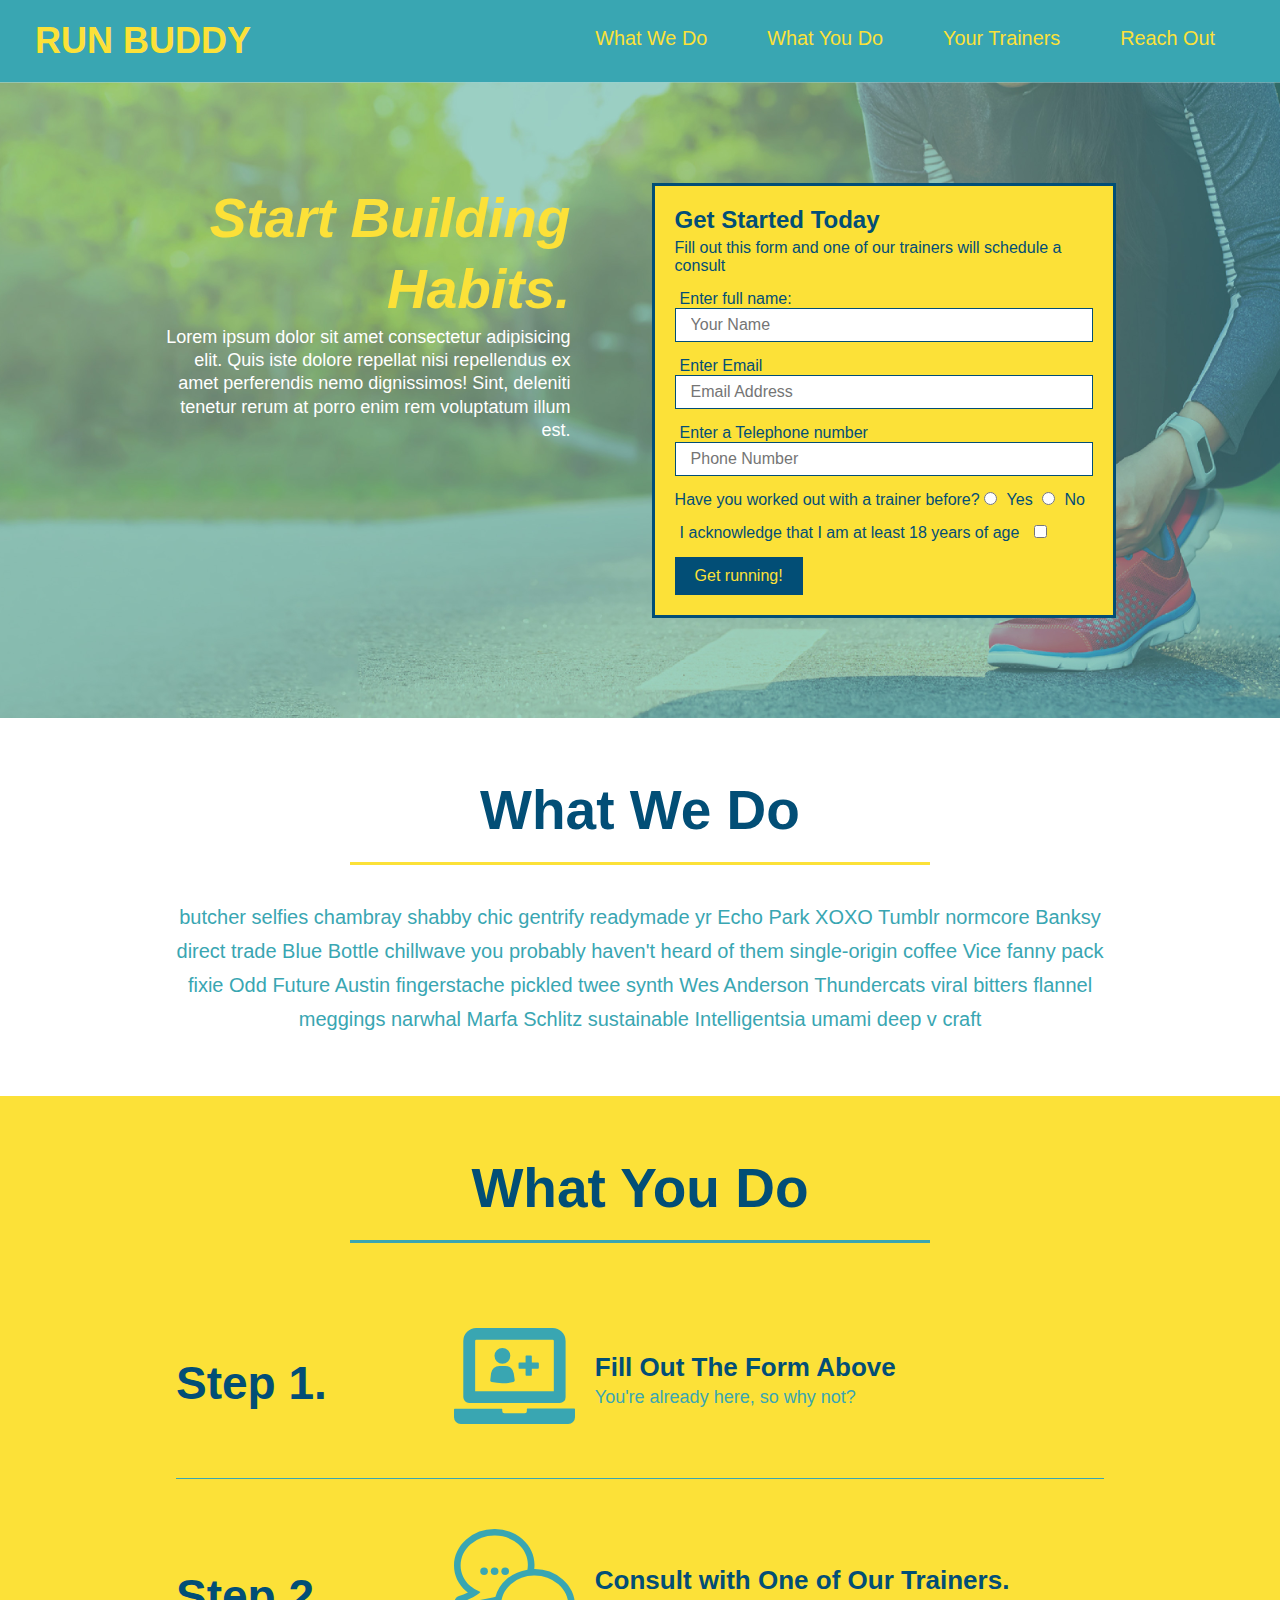
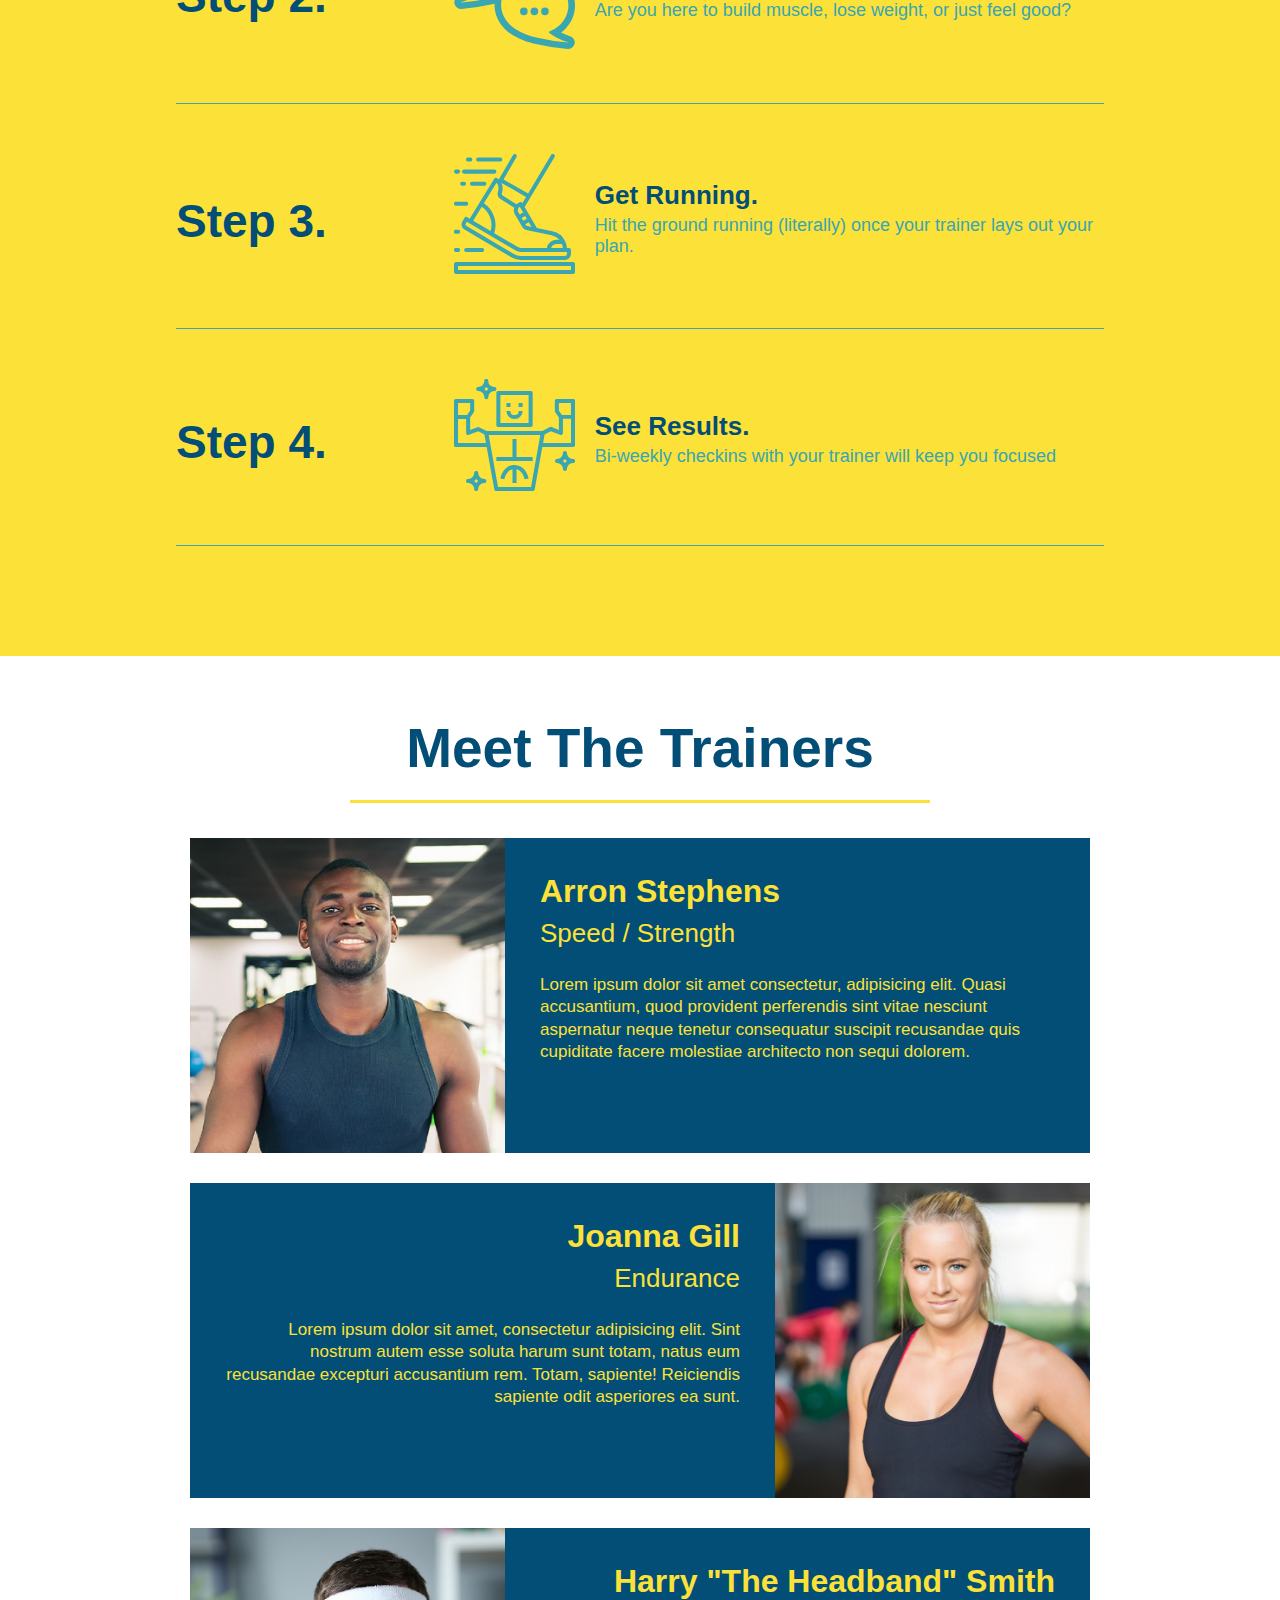
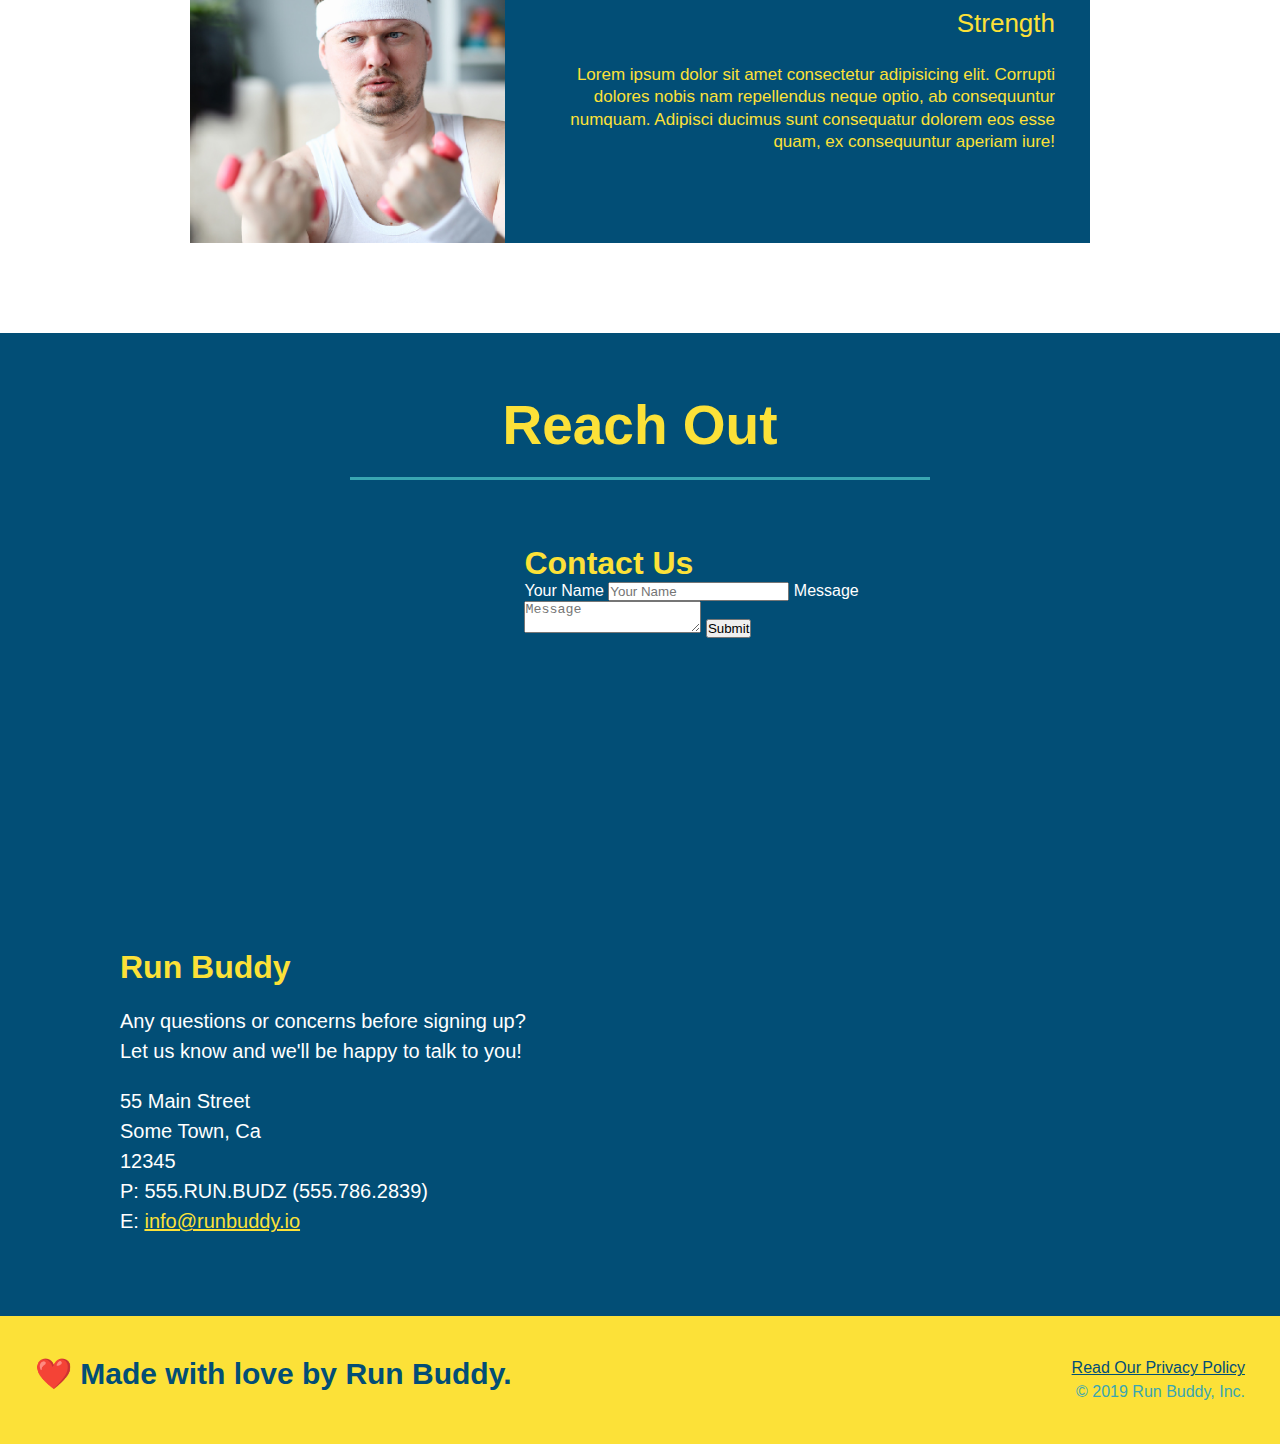
==== commit 9bbc5e46: "add flexbox to the steps" ====
--- a/index.html
+++ b/index.html
@@ -88,29 +88,57 @@
         <div class="flex-row">
          <h2 class="section-title secondary-border">What You Do</h2> 
          </div>
-             <div>
+         <div class="step">
+            <h3>Step 1.</h3>
+            <div class="step-info">
+              <div class="step-img">
                 <img src="./assets/images/step-1.svg" alt="" />
-                <h3>Step 1: <span>Fill Out the Form Above.</span></h3>
+              </div>
+              <div class="step-text">
+                <h4>Fill Out The Form Above</h4>
                 <p>You're already here, so why not?</p>
+              </div>
+            </div>
+          </div>
+
+             <div class="step">
+                <h3>Step 2.</h3>
+                <div class="step-info">
+                 <div class="step-img">
+                    <img src="./assets/images/step-2.svg" alt="" />
+                </div>
+                  <div class="step-text">
+                    <h4>Consult with One of Our Trainers.</h4>
+                    <p>Are you here to build muscle, lose weight, or just feel good?</p>
+                  </div>
+                 </div>
+                </div>
+
+             <div class="step">
+                 <h3>Step 3.</h3>
+                 <div class="step-info">
+                  <div class="step-img">
+                    <img src="./assets/images/step-3.svg" alt="" /> 
+                 </div>
+                   <div class="step-text">
+                    <h4>Get Running.</h4>
+                    <p>Hit the ground running (literally) once your trainer lays out your plan.</p>
+                    </div>
+                </div>
              </div>
 
-             <div>
-                <img src="./assets/images/step-2.svg" alt="" />
-                 <h3>Step 2: <span>Consult with One of Our Trainers.</span></h3>
-                 <p>Are you here to build muscle, lose weight, or just feel good?</p>
-             </div>
-
-             <div>
-                <img src="./assets/images/step-3.svg" alt="" /> 
-                 <h3>Step 3: <span>Get Running.</span></h3>
-                 <p>Hit the ground running (literally) once your trainer lays out your plan.</p>
-             </div>
-
-             <div>
+             <div class="step">
+                <h3>Step 4.</h3>
+                 <div class="step-info">
+                  <div class="step-img">
                 <img src="./assets/images/step-4.svg" alt="" /> 
-                 <h3>Step 4: <span>See Results.</span></h3>
+                </div>
+                <div class="step-text">
+                 <h4>See Results.</h4>
                  <p>Bi-weekly checkins with your trainer will keep you focused</p> 
-             </div>       
+                </div>
+              </div>
+            </div>       
      </section>
 
      <!-- "meet the trainers" section -->
--- a/assets/css/style.css
+++ b/assets/css/style.css
@@ -173,33 +173,57 @@
   background: #fce138;
 }
 
-.steps div {
-  margin-bottom: 80px;
-}
-
-.steps img {
-  width: 15%;
-  margin: 10px 0;
-}
+.step {
+    margin: 50px auto;
+    padding-bottom: 50px;
+    width: 80%;
+    border-bottom: 1px solid #39a6b2;
+    display: flex;
+    flex-wrap: wrap;
+    align-items: center;
+    justify-content: space-between;
+  }
 
 .steps h3 {
   color: #024e76;
   font-size: 46px;
   margin-top: 10px;
-}
-
-.steps p {
+  flex: 1 30%;
+}
+
+.step-info {
+    flex: 2 70%;
+    display: flex;
+    flex-wrap: wrap; 
+    align-items: center;
+}
+.step-img {
+    flex: 1 12%;
+    margin-right: 20px;
+  }
+
+  .step-img img {
+    max-width: 100%;
+  }
+  .step-text {
+    flex: 12;
+  }
+
+.step-text p {
   color: #39a6b2;
-  font-size: 23px;
-}
-
-.steps span {
-  font-size: 38px;
-}
-
-.trainers {
-
-}
+  font-size: 18px;
+}
+
+.step-text h4{
+    font-size: 26px;
+    line-height: 1.5;
+    color: #024e76;
+}
+
+
+/* .trainers { */
+
+/* } */
 
 .trainer {
   width: 900px;
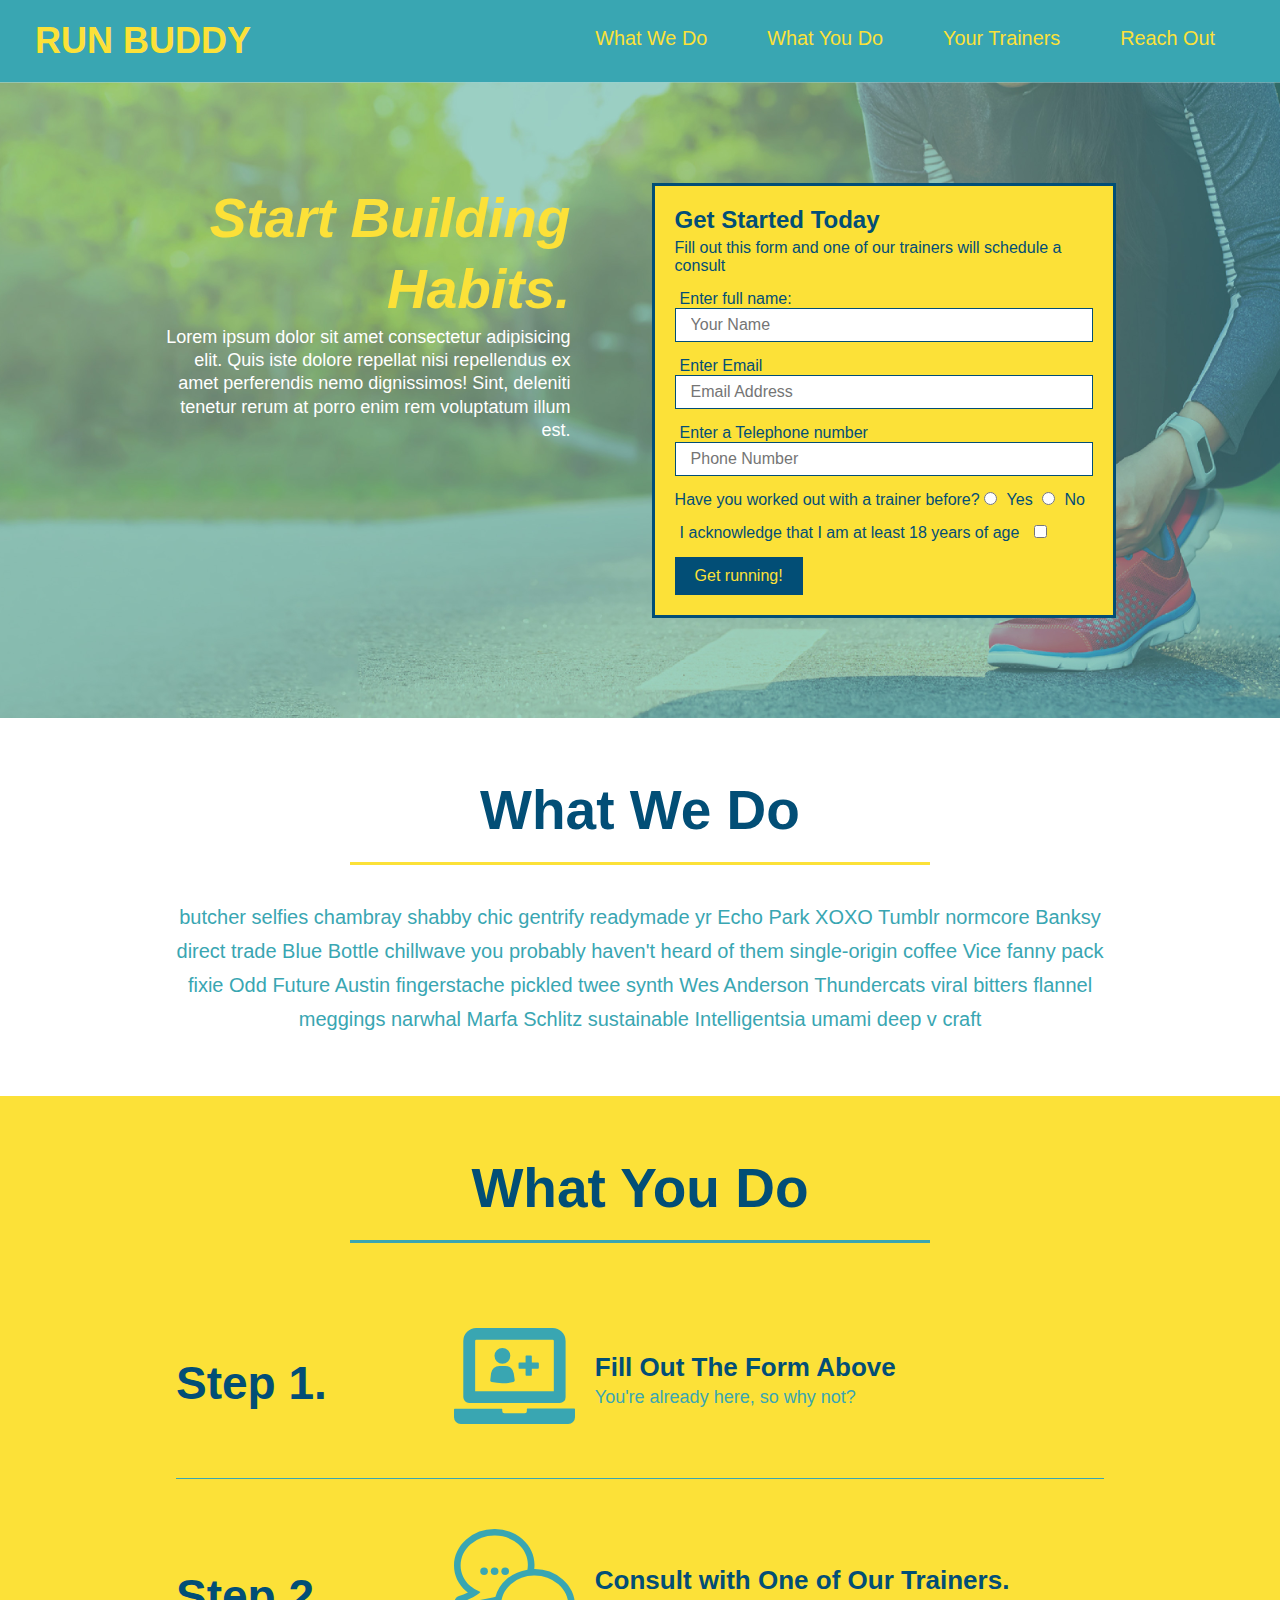
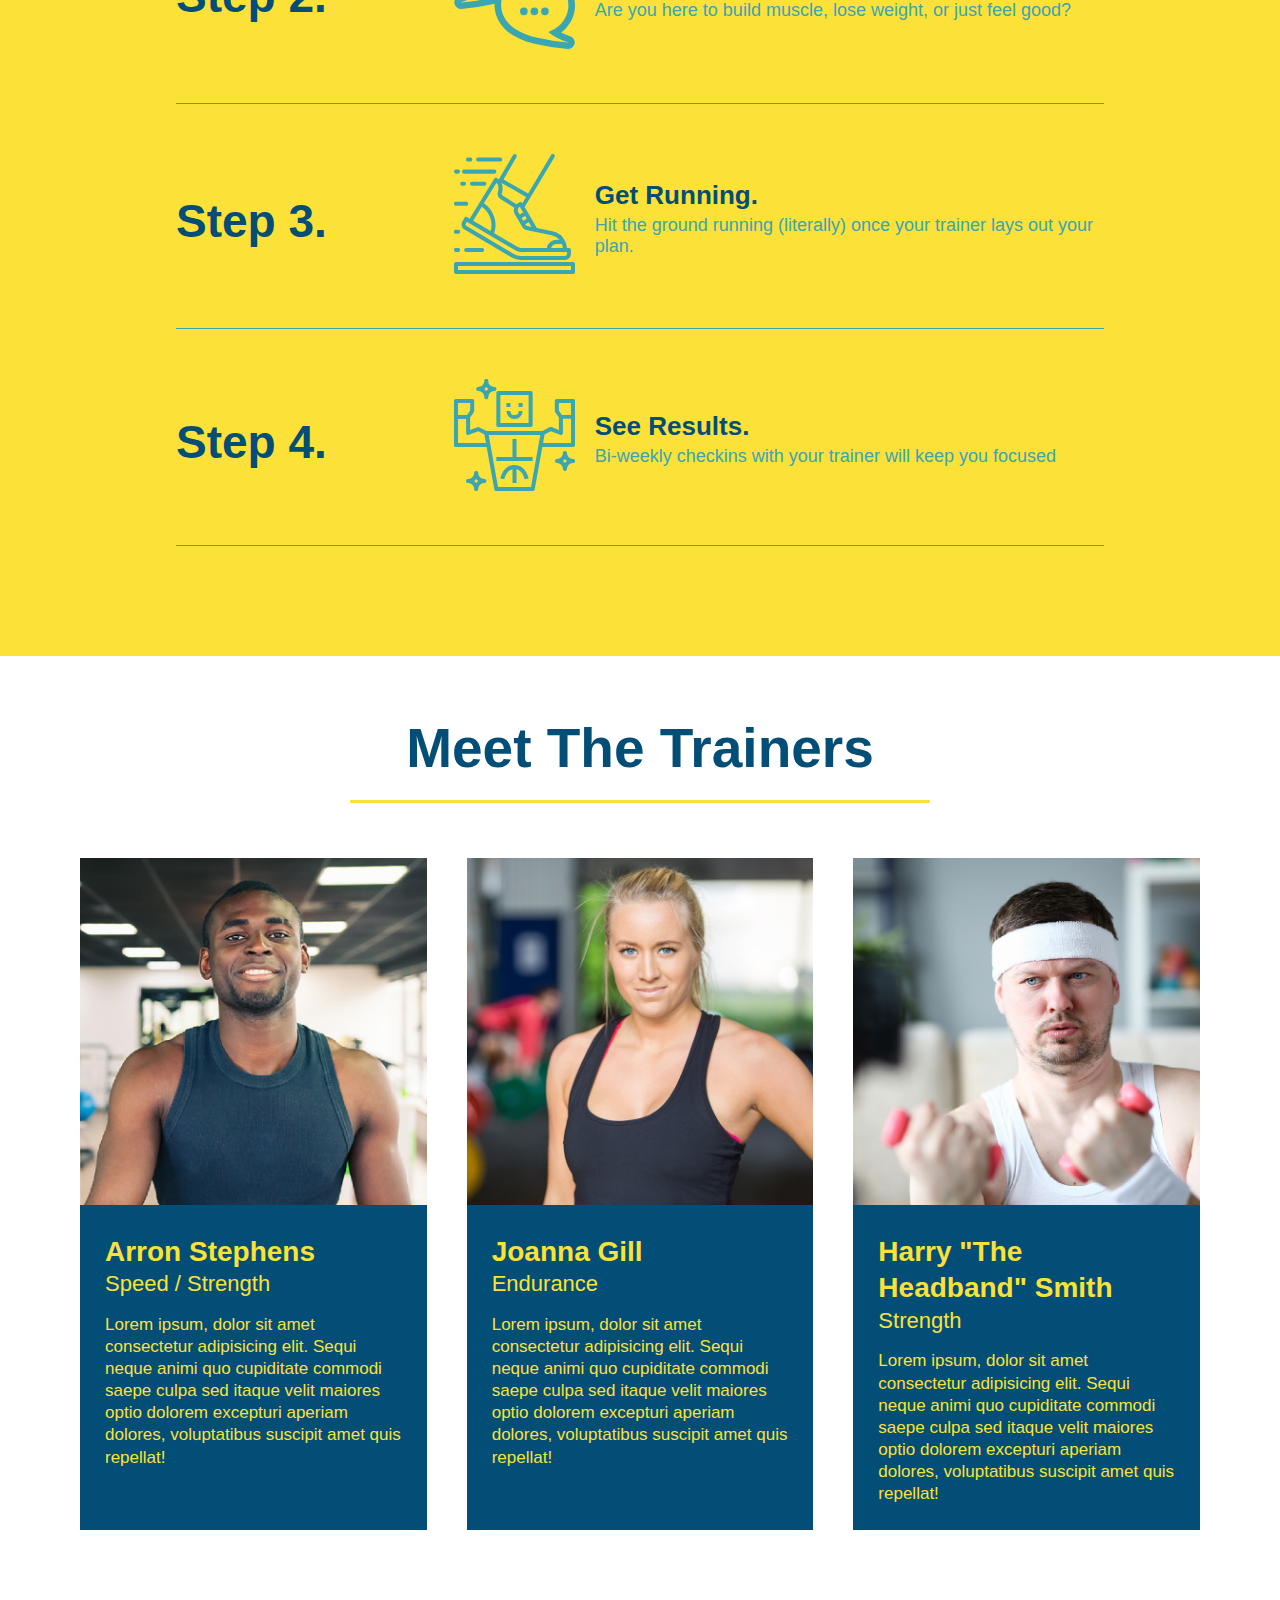
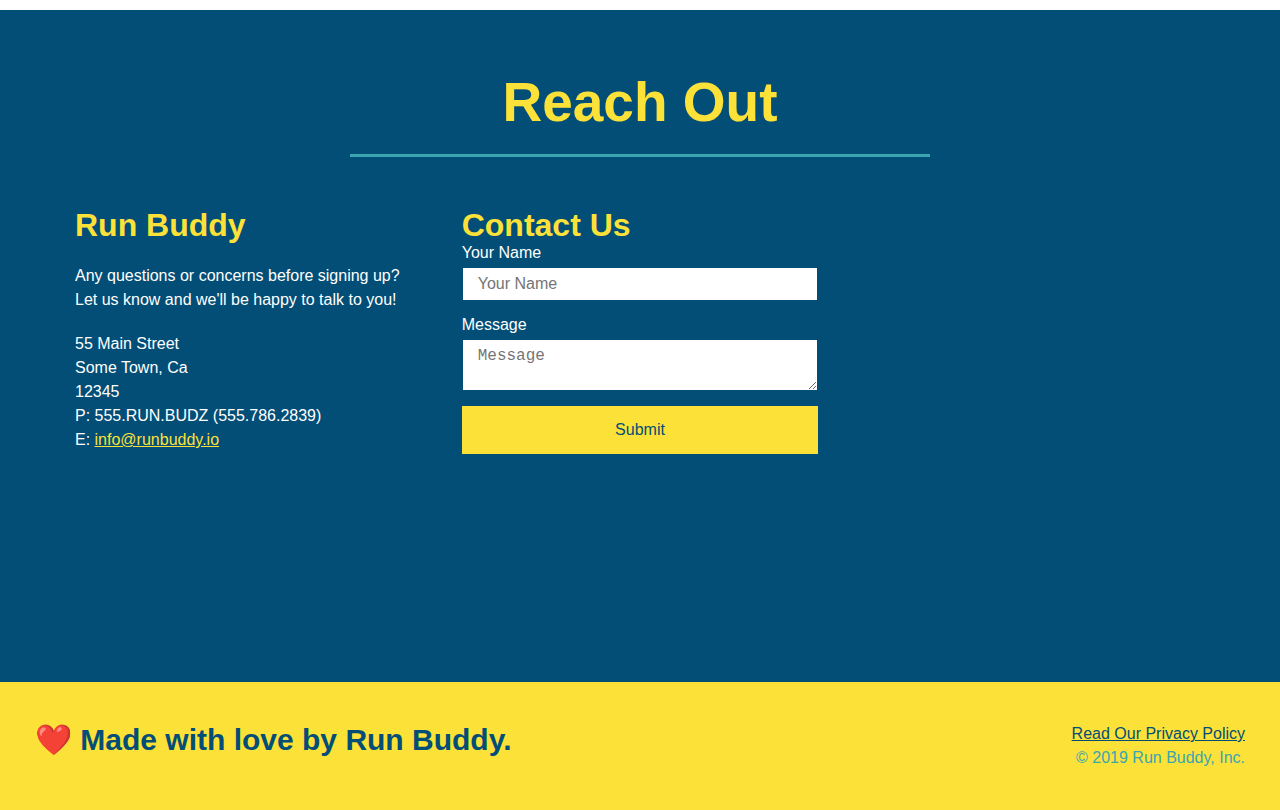
==== commit 16c2c4e8: "fixing flex again" ====
--- a/index.html
+++ b/index.html
@@ -142,85 +142,89 @@
      </section>
 
      <!-- "meet the trainers" section -->
-     <section id="your-trainers" class="trainers">
+     <section id="your-trainers">
         <div class="flex-row">
-         <h2 class="section-title primary-border">Meet The Trainers</h2>
-        </div>
-         <article class="trainer">
+          <h2 class="section-title primary-border">
+            Meet The Trainers
+          </h2>
+        </div>
+  
+        <div class="trainers">
+          <article class="trainer">
             <img src="./assets/images/trainer-1.jpg" alt="Arron Stephens in his workout clothes, ready to pump iron" />
-           <div class="trainer-bio text-left">
-           <h3> Arron Stephens</h3>
-           <h4>Speed / Strength</h4>
-           <p>
-               Lorem ipsum dolor sit amet consectetur, adipisicing elit. Quasi accusantium, quod provident perferendis sint vitae nesciunt aspernatur neque tenetur consequatur suscipit recusandae quis cupiditate facere molestiae architecto non sequi dolorem.
-           </p>
-           </div>
-        </article>
-        <article class="trainer">
-            <div class="trainer-bio text-bio text-right">
-                <h3>Joanna Gill</h3>
-                <h4>Endurance</h4>
-                <p>
-                    Lorem ipsum dolor sit amet, consectetur adipisicing elit. Sint nostrum autem esse soluta harum sunt totam, natus eum recusandae excepturi accusantium rem. Totam, sapiente! Reiciendis sapiente odit asperiores ea sunt.
-                </p>
+            <div class="trainer-bio">
+              <h3 class="trainer-name">Arron Stephens</h3>
+              <h4 class="trainer-role">Speed / Strength</h4>
+              <p>Lorem ipsum, dolor sit amet consectetur adipisicing elit. Sequi neque animi quo cupiditate commodi saepe culpa sed itaque velit maiores optio dolorem excepturi aperiam dolores, voluptatibus suscipit amet quis repellat!</p>
             </div>
-            <img src="./assets/images/trainer-2.jpg" alt="Joanna Gill cooling off after a workout" />
-        </article>
-         <article class="trainer">
+          </article>
+  
+          <article class="trainer">
+            <img src="./assets/images/trainer-2.jpg" alt="Joanna Gill cooling off after a work out" />
+            <div class="trainer-bio">
+              <h3 class="trainer-name">Joanna Gill</h3>
+              <h4 class="trainer-role">Endurance</h4>
+              <p>Lorem ipsum, dolor sit amet consectetur adipisicing elit. Sequi neque animi quo cupiditate commodi saepe culpa sed itaque velit maiores optio dolorem excepturi aperiam dolores, voluptatibus suscipit amet quis repellat!</p>
+              </div>
+            </article>
+  
+          <article class="trainer">
             <img src="./assets/images/trainer-3.jpg" alt="Harry Smith wearing a headband and lifting comically small pink weights" />
-             <div class="trainer-bio text-bio text-right">
-                 <h3>Harry "The Headband" Smith</h3>
-                 <h4>Strength</h4>
-                 <p>
-                     Lorem ipsum dolor sit amet consectetur adipisicing elit. Corrupti dolores nobis nam repellendus neque optio, ab consequuntur numquam. Adipisci ducimus sunt consequatur dolorem eos esse quam, ex consequuntur aperiam iure!
-                 </p>
-             </div>
-         </article>
-     </section>
-
+            <div class="trainer-bio">
+              <h3 class="trainer-name">Harry "The Headband" Smith</h3>
+              <h4 class="trainer-role">Strength</h4>
+              <p>Lorem ipsum, dolor sit amet consectetur adipisicing elit. Sequi neque animi quo cupiditate commodi saepe culpa sed itaque velit maiores optio dolorem excepturi aperiam dolores, voluptatibus suscipit amet quis repellat!</p>
+            </div>
+          </article>
+        </div>
+      </section>
+      
      <!-- "reach out" section -->
      <section id="reach-out" class="contact">
         <div class="flex-row">
-         <h2 class="section-title secondary-border">Reach Out</h2>
-         </div>
-         <div class="contact-info">
-            <iframe
-            src="https://www.google.com/maps/embed?pb=!1m18!1m12!1m3!1d3027.713766459991!2d-111.84520868459735!3d40.6361939793401!2m3!1f0!2f0!3f0!3m2!1i1024!2i768!4f13.1!3m3!1m2!1s0x875262656f457445%3A0x12c087ac274b72ab!2s6322%20S%20Haven%20Chase%20Ln%2C%20Murray%2C%20UT%2084121!5e0!3m2!1sen!2sus!4v1610829830404!5m2!1sen!2sus" width="400" height="400" frameborder="0" style="border:0;" allowfullscreen="" aria-hidden="false" tabindex="0"
-            frameborder="0"
-            height="400"
-            width="400"
-            style="border:0"
-            allowfullscreen
-            >
-            </iframe>
-            <div class="contact-form">
-                <h3>Contact Us</h3>
-                <form>
-                   <label for="contact-name">Your Name</label>
-                   <input type="text" id="contact-name" placeholder="Your Name" />
-              
-                   <label for="contact-message">Message</label>
-                   <textarea id="contact-message" placeholder="Message"></textarea>
-              
-                   <button type="submit">Submit</button>
-                  </form>
-              </div>
-         <div>
-             <h3>Run Buddy</h3>
-             <p>
-                 Any questions or concerns before signing up?
-                 <br />
-                 Let us know and we'll be happy to talk to you!
-             </p>
-             <address>
-                 55 Main Street <br />
-                 Some Town, Ca <br />
-                 12345<br />
-                 P: 555.RUN.BUDZ (555.786.2839)<br /> 
-                 E: <a href="mailto:info@runbuddy.io">info@runbuddy.io</a>
-             </address>
-         </div>
-     </section>
+          <h2 class="section-title secondary-border">
+            Reach Out
+          </h2>
+        </div>
+  
+        <div class="contact-info">
+          <div>
+            <h3>Run Buddy</h3>
+            <p>
+              Any questions or concerns before signing up? 
+              <br/>
+              Let us know and we'll be happy to talk to you!
+            </p>
+  
+            <address>
+              55 Main Street <br/>
+              Some Town, Ca <br/>
+              12345<br/>
+              P: 555.RUN.BUDZ (555.786.2839)<br/>
+              E: <a href="mailto:info@runbuddy.io">info@runbuddy.io</a>
+            </address>
+            
+          </div>
+  
+          <div class="contact-form">
+            <h3>Contact Us</h3>
+            <form>
+              <label for="contact-name">Your Name</label>
+              <input type="text" id="contact-name" placeholder="Your Name" />
+          
+              <label for="contact-message">Message</label>
+              <textarea id="contact-message" placeholder="Message"></textarea>
+          
+              <button type="submit">Submit</button>
+            </form>
+          </div>
+          
+          <iframe
+            src="https://www.google.com/maps/embed?pb=!1m14!1m12!1m3!1d12182.30520634488!2d-74.0652613!3d40.2407219!2m3!1f0!2f0!3f0!3m2!1i1024!2i768!4f13.1!5e0!3m2!1sen!2sus!4v1561060983193!5m2!1sen!2sus"
+            frameborder="0" style="border:0" allowfullscreen>
+          </iframe>
+        </div>
+      </section>
 
      <!-- footer -->
      <footer>
--- a/assets/css/style.css
+++ b/assets/css/style.css
@@ -225,36 +225,43 @@
 
 /* } */
 
-.trainer {
-  width: 900px;
-  margin: 0 auto 30px auto;
-  background: #024e76;
-  color: #fce138;
-  overflow: auto;
-}
-
-.trainer img {
-  width: 35%;
-  float: left;
-}
-
-.trainer-bio {
-  padding: 35px;
-  float: left;
-  width: 65%;
-}
-
-.trainer-bio h3 {
-  font-size: 32px;
-  margin-bottom: 8px;
-}
-
-.trainer-bio h4 {
-  font-weight: lighter;
-  font-size: 26px;
-  margin-bottom: 25px;
-}
-
+.trainers {
+    width: 100%;
+    margin: 0 auto;
+    display: flex;
+    flex-wrap: wrap;
+    justify-content: space-around;
+  }
+  
+  .trainer {
+    margin: 20px;
+    flex: 1;
+    background: #024e76;
+    color: #fce138;
+  }
+  
+  .trainer img {
+    width: 100%;
+  }
+  
+  .trainer-bio {
+    padding: 25px;
+    line-height: 1.3;
+  }
+  
+  .trainer-bio h3 {
+    font-size: 28px;
+  }
+  
+  .trainer-bio h4 {
+    font-weight: lighter;
+    font-size: 22px;
+    margin-bottom: 15px;
+  }
+  
+  .trainer-bio p {
+    font-size: 17px;
+  }
 .trainer-bio p {
   font-size: 17px;
   line-height: 1.3;
@@ -269,45 +276,68 @@
 }
 
 .contact {
-  background: #024e76;
-
-}
-
-.contact h2 {
-  color: #fce138;
-}
-
-.contact-info iframe {
-  width: 400px;
-  height: 400px;
-}
-
-.contact-info div {
-  width: 410px;
-  display: inline-block;
-  vertical-align: top;
-  text-align: left;
-  margin: 30px 0 0 60px;
-  color: white;
-}
-
-.contact-info h3 {
-  color: #fce138;
-  font-size: 32px;
-}
-
-.contact-info p,
-.contact-info address {
-  line-height: 1.5;
-  margin: 20px 0;
-  font-size: 20px;
-  font-style: normal;
-}
-
-.contact-info a {
-  color: #fce138;
-}
-
+    background: #024e76;
+  }
+  
+  .contact h2 {
+    color: #fce138;
+  }
+  
+  .contact-info {
+    display: flex;
+    justify-content: space-between;
+    flex-wrap: wrap;
+  }
+  
+  .contact-info > * {
+    flex: 1;
+    margin: 15px;
+  }
+  
+  .contact-info iframe {
+    height: 400px;
+  }
+  
+  .contact-info div {
+    color: white;
+  }
+  
+  .contact-info h3 {
+    color: #fce138;
+    font-size: 32px;
+  }
+  
+  .contact-info p, .contact-info address {
+    margin: 20px 0;
+    line-height: 1.5;
+    font-size: 16px;
+    font-style: normal;
+  }
+  
+  .contact-form input, .contact-form textarea {
+    border: 1px solid #024e76;
+    display: block;
+    padding: 7px 15px;
+    font-size: 16px;
+    color: #024e76;
+    width: 100%;
+    margin-bottom: 15px;
+    margin-top: 5px;
+  }
+  
+  .contact-form button {
+    width: 100%;
+    border: none;
+    background: #fce138;
+    color: #024e76;
+    text-align: center;
+    padding: 15px 0;
+    font-size: 16px;
+  }
+  
+  .contact-info a {
+    color: #fce138;
+  }
 .flex-row {
     display: flex;
   }
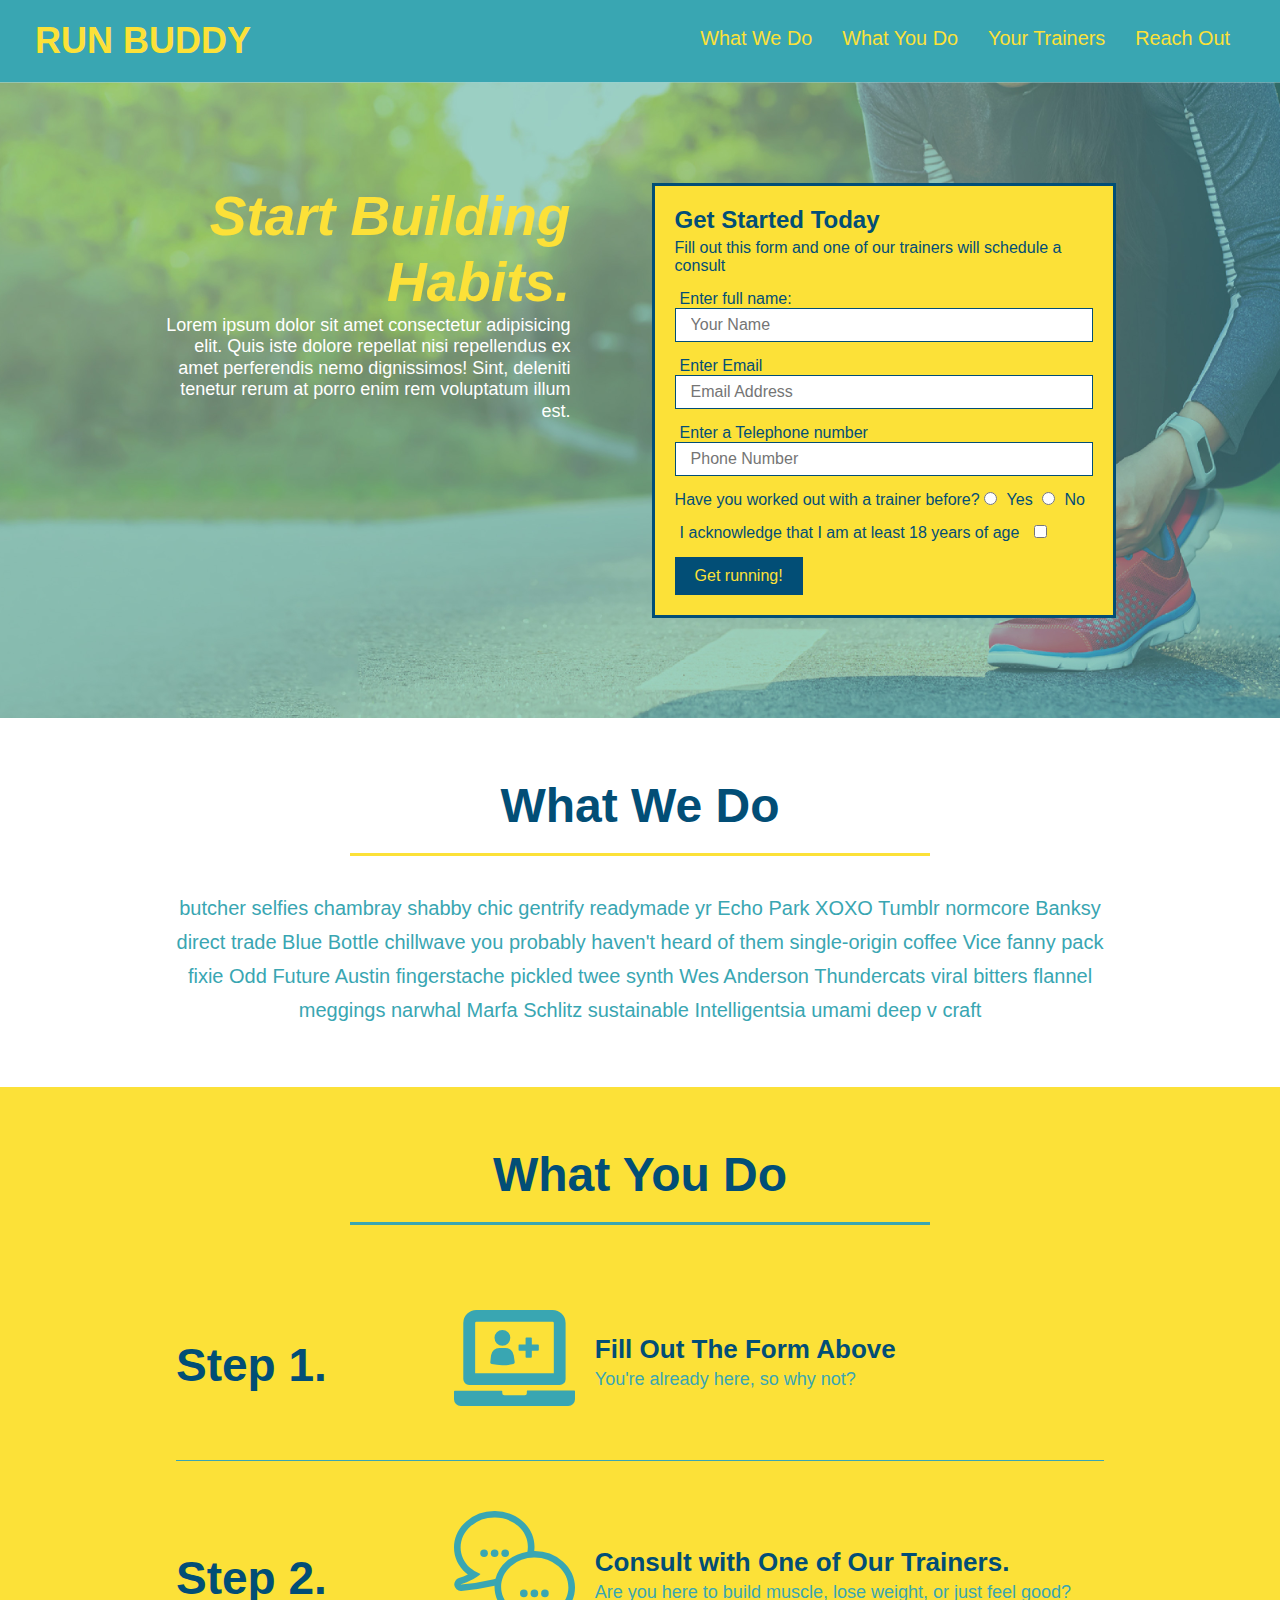
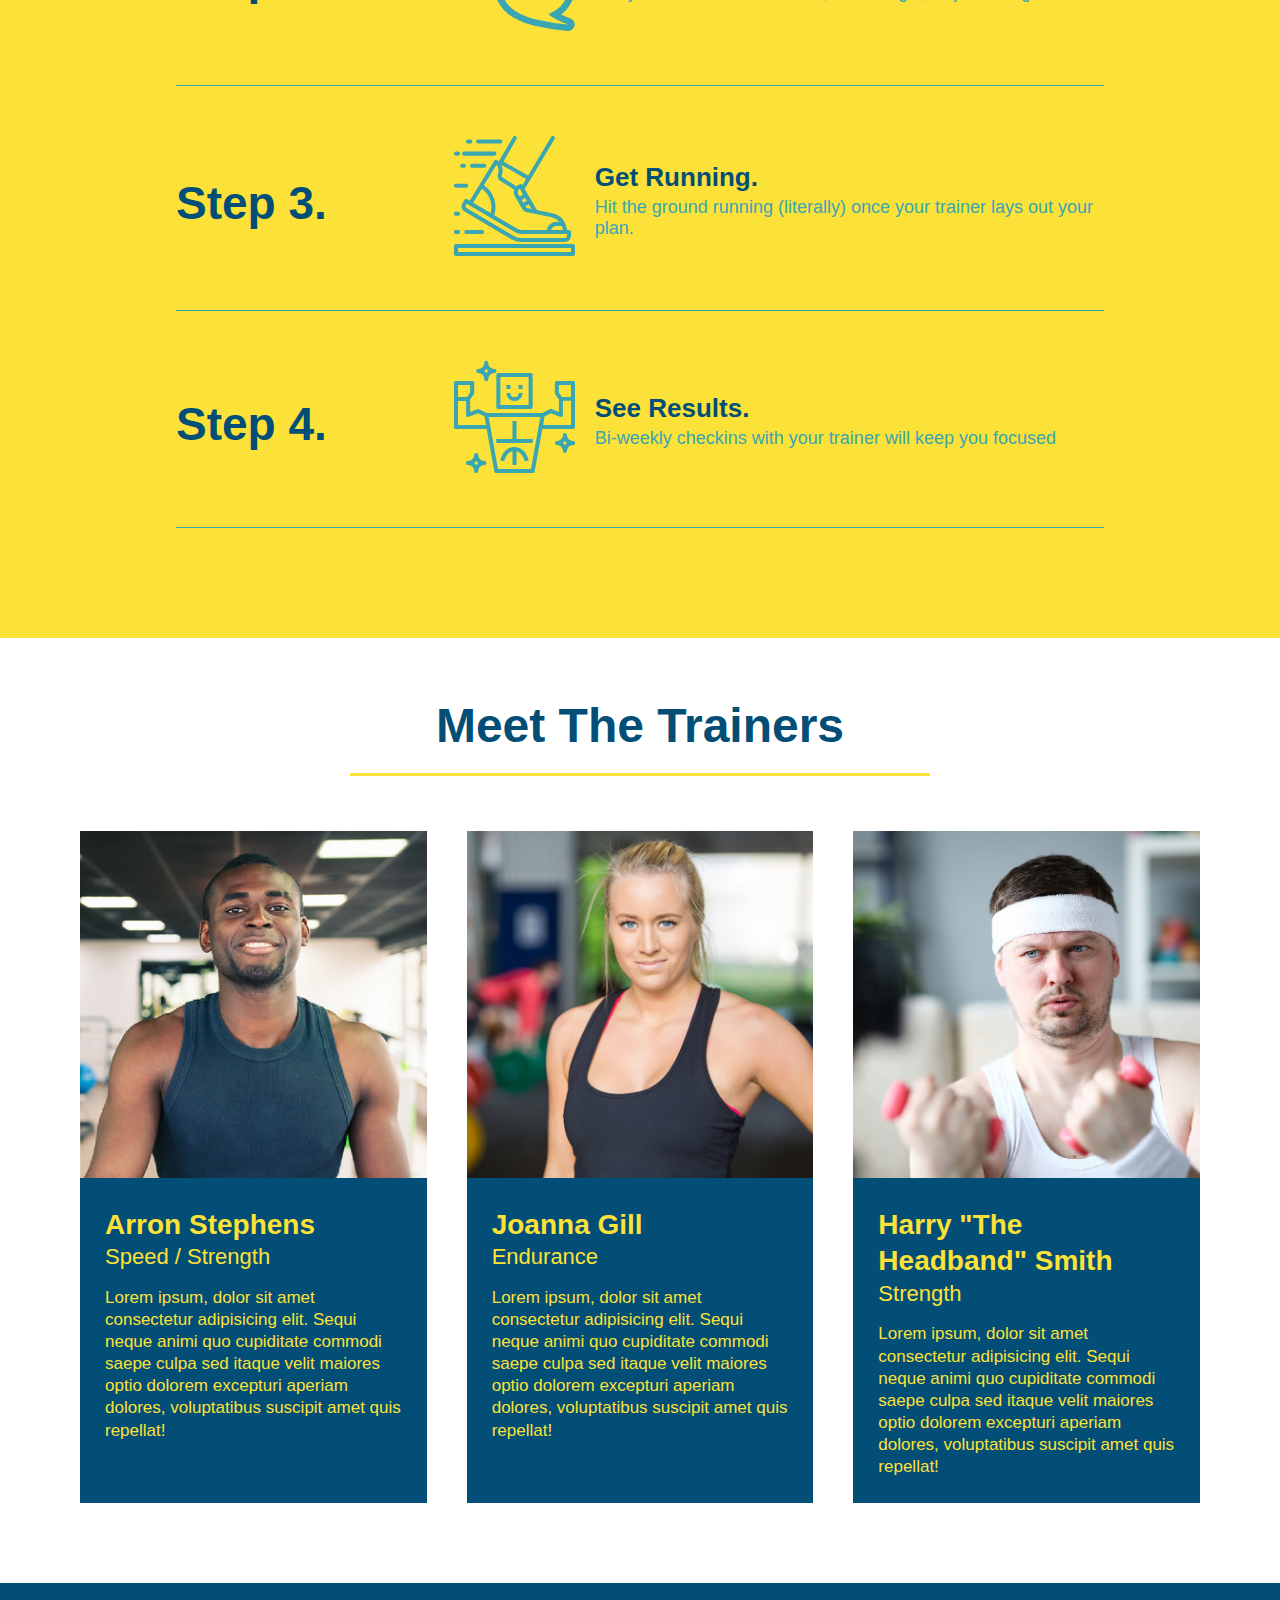
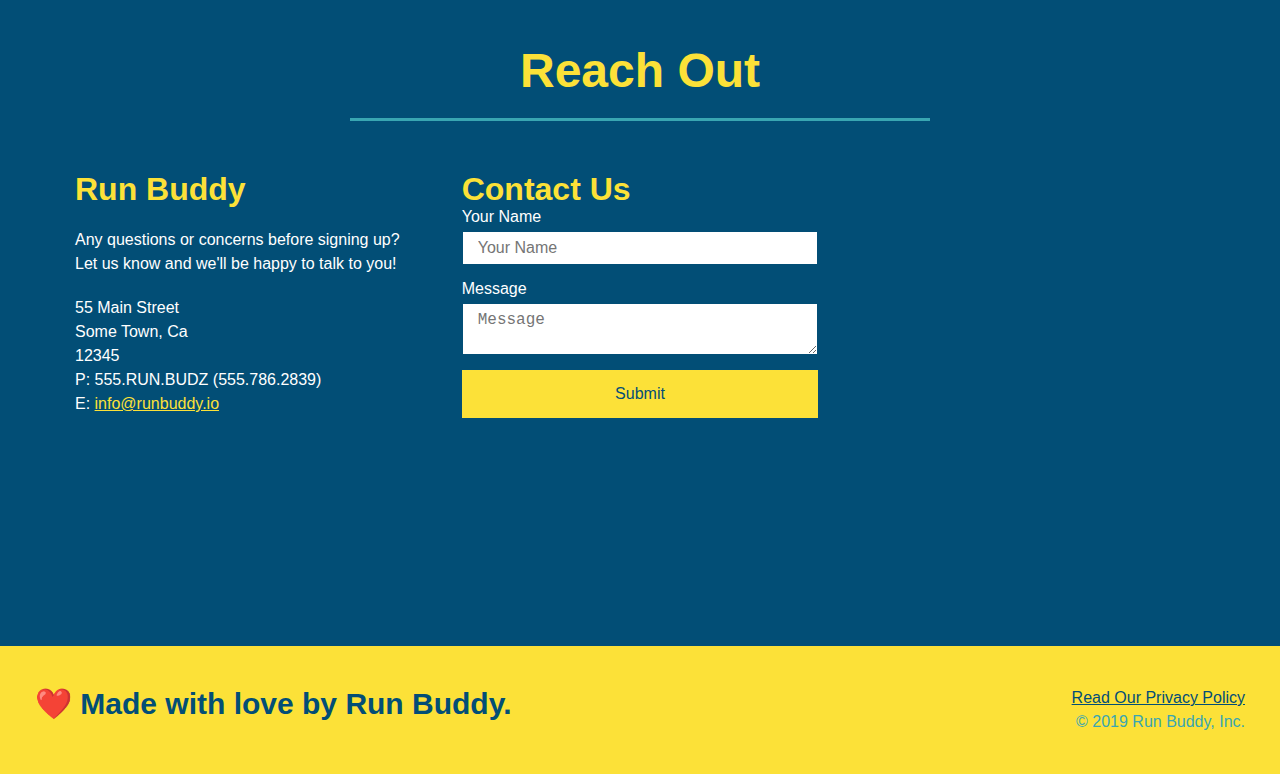
==== commit 9040b55a: "media queries" ====
--- a/index.html
+++ b/index.html
@@ -1,18 +1,22 @@
 <!DOCTYPE html>
 <html lang="en">
-    <head>
-        <meta charset="UTF-8"/>
-        <title>Run Buddy</title>
-        <link rel="stylesheet" href="./assets/css/style.css" />
-       
-    </head>
+
+<head>
+    <meta name="viewport" content="width=device-width, initial-scale=1.0" />
+    <meta charset="UTF-8" />
+    <title>Run Buddy</title>
+    <link rel="stylesheet" href="./assets/css/style.css" />
+
+</head>
+
 </html>
- <body>
-     <!-- navigation -->
-     <header>
-       <h1>
-        <a href="/">RUN BUDDY</a>
-       </h1>
+
+<body>
+    <!-- navigation -->
+    <header>
+        <h1>
+            <a href="/">RUN BUDDY</a>
+        </h1>
         <nav>
             <ul>
                 <li>
@@ -30,209 +34,222 @@
             </ul>
         </nav>
         <!--What We Do What You Do Your Trainers Reach Out-->
-     </header>
-
-     <!--hero/jumbotron  -->
-     <section class="hero">
-         <div class="hero-cta">
-             <h2>Start Building Habits.</h2>
-             <p>
-                 Lorem ipsum dolor sit amet consectetur adipisicing elit. Quis iste dolore repellat nisi repellendus ex amet perferendis nemo dignissimos! Sint, deleniti tenetur rerum at porro enim rem voluptatum illum est.
-             </p>
-         </div>
-         <div class="hero-form">
-             <h3>Get Started Today</h3>
-             <p>Fill out this form and one of our trainers will schedule a consult</p>
-             <form>
-                 <label for="name">Enter full name:</label>
-                 <input type="text" placeholder="Your Name" name="name" id="name" class="form-input"/>
-                 <label for="email">Enter Email</label>
-                 <input type="email" placeholder="Email Address" name="email" id="email" class="form-input"/>
-                 <label for="phone">Enter a Telephone number</label>
-                 <input type="tel" placeholder="Phone Number" name="phone" id="phone" class="form-input"/>
-                 <p>
-                     Have you worked out with a trainer before?
-                     <input type="radio" name="trainer-confirm" id="trainer-yes"/>
-                     <label for="trainer-yes">Yes</label>
-                     <input type="radio" name="trainer-confirm" id="trainer-no"/>
-                     <label for="trainer-no">No</label>
-                 </p>
-                 <p>
-                     <label>
-                     I acknowledge that I am at least 18 years of age
+    </header>
+
+    <!--hero/jumbotron  -->
+    <section class="hero">
+        <div class="hero-cta">
+            <h2>Start Building Habits.</h2>
+            <p>
+                Lorem ipsum dolor sit amet consectetur adipisicing elit. Quis iste dolore repellat nisi repellendus ex
+                amet perferendis nemo dignissimos! Sint, deleniti tenetur rerum at porro enim rem voluptatum illum est.
+            </p>
+        </div>
+        <div class="hero-form">
+            <h3>Get Started Today</h3>
+            <p>Fill out this form and one of our trainers will schedule a consult</p>
+            <form>
+                <label for="name">Enter full name:</label>
+                <input type="text" placeholder="Your Name" name="name" id="name" class="form-input" />
+                <label for="email">Enter Email</label>
+                <input type="email" placeholder="Email Address" name="email" id="email" class="form-input" />
+                <label for="phone">Enter a Telephone number</label>
+                <input type="tel" placeholder="Phone Number" name="phone" id="phone" class="form-input" />
+                <p>
+                    Have you worked out with a trainer before?
+                    <input type="radio" name="trainer-confirm" id="trainer-yes" />
+                    <label for="trainer-yes">Yes</label>
+                    <input type="radio" name="trainer-confirm" id="trainer-no" />
+                    <label for="trainer-no">No</label>
+                </p>
+                <p>
+                    <label>
+                        I acknowledge that I am at least 18 years of age
                         <label for="checkbox"></label>
-                        <input type="checkbox" name="age-confirm" id="checkbox"/>    
-                     </label>
-                 </p>
-                 <button type="submit">
-                     Get running!
-                 </button>
-              </form>
-         </div>
-     </section>
-
-     <!-- "what we do" section -->
-     <section id="what-we-do" class="intro">
-       <div class="flex-row">
-         <h2 class="section-title primary-border">What We Do</h2>
-       </div>
-       <div class="flex-row">
-         <p>
-            butcher selfies chambray shabby chic gentrify readymade yr Echo Park XOXO Tumblr normcore Banksy direct trade Blue Bottle chillwave you probably haven't heard of them single-origin coffee Vice fanny pack fixie Odd Future Austin fingerstache pickled twee synth Wes Anderson Thundercats viral bitters flannel meggings narwhal Marfa Schlitz sustainable Intelligentsia umami deep v craft
-          </p>
-        </div>  
-     </section>
-
-     <!-- "what you do" section -->
-     <section id="what-you-do" class="steps">
-        <div class="flex-row">
-         <h2 class="section-title secondary-border">What You Do</h2> 
-         </div>
-         <div class="step">
+                        <input type="checkbox" name="age-confirm" id="checkbox" />
+                    </label>
+                </p>
+                <button type="submit">
+                    Get running!
+                </button>
+            </form>
+        </div>
+    </section>
+
+    <!-- "what we do" section -->
+    <section id="what-we-do" class="intro">
+        <div class="flex-row">
+            <h2 class="section-title primary-border">What We Do</h2>
+        </div>
+        <div class="flex-row">
+            <p>
+                butcher selfies chambray shabby chic gentrify readymade yr Echo Park XOXO Tumblr normcore Banksy direct
+                trade Blue Bottle chillwave you probably haven't heard of them single-origin coffee Vice fanny pack
+                fixie Odd Future Austin fingerstache pickled twee synth Wes Anderson Thundercats viral bitters flannel
+                meggings narwhal Marfa Schlitz sustainable Intelligentsia umami deep v craft
+            </p>
+        </div>
+    </section>
+
+    <!-- "what you do" section -->
+    <section id="what-you-do" class="steps">
+        <div class="flex-row">
+            <h2 class="section-title secondary-border">What You Do</h2>
+        </div>
+        <div class="step">
             <h3>Step 1.</h3>
             <div class="step-info">
-              <div class="step-img">
-                <img src="./assets/images/step-1.svg" alt="" />
-              </div>
-              <div class="step-text">
-                <h4>Fill Out The Form Above</h4>
-                <p>You're already here, so why not?</p>
-              </div>
-            </div>
-          </div>
-
-             <div class="step">
-                <h3>Step 2.</h3>
-                <div class="step-info">
-                 <div class="step-img">
+                <div class="step-img">
+                    <img src="./assets/images/step-1.svg" alt="" />
+                </div>
+                <div class="step-text">
+                    <h4>Fill Out The Form Above</h4>
+                    <p>You're already here, so why not?</p>
+                </div>
+            </div>
+        </div>
+
+        <div class="step">
+            <h3>Step 2.</h3>
+            <div class="step-info">
+                <div class="step-img">
                     <img src="./assets/images/step-2.svg" alt="" />
                 </div>
-                  <div class="step-text">
+                <div class="step-text">
                     <h4>Consult with One of Our Trainers.</h4>
                     <p>Are you here to build muscle, lose weight, or just feel good?</p>
-                  </div>
-                 </div>
-                </div>
-
-             <div class="step">
-                 <h3>Step 3.</h3>
-                 <div class="step-info">
-                  <div class="step-img">
-                    <img src="./assets/images/step-3.svg" alt="" /> 
-                 </div>
-                   <div class="step-text">
+                </div>
+            </div>
+        </div>
+
+        <div class="step">
+            <h3>Step 3.</h3>
+            <div class="step-info">
+                <div class="step-img">
+                    <img src="./assets/images/step-3.svg" alt="" />
+                </div>
+                <div class="step-text">
                     <h4>Get Running.</h4>
                     <p>Hit the ground running (literally) once your trainer lays out your plan.</p>
-                    </div>
-                </div>
-             </div>
-
-             <div class="step">
-                <h3>Step 4.</h3>
-                 <div class="step-info">
-                  <div class="step-img">
-                <img src="./assets/images/step-4.svg" alt="" /> 
-                </div>
-                <div class="step-text">
-                 <h4>See Results.</h4>
-                 <p>Bi-weekly checkins with your trainer will keep you focused</p> 
-                </div>
-              </div>
-            </div>       
-     </section>
-
-     <!-- "meet the trainers" section -->
-     <section id="your-trainers">
-        <div class="flex-row">
-          <h2 class="section-title primary-border">
-            Meet The Trainers
-          </h2>
-        </div>
-  
+                </div>
+            </div>
+        </div>
+
+        <div class="step">
+            <h3>Step 4.</h3>
+            <div class="step-info">
+                <div class="step-img">
+                    <img src="./assets/images/step-4.svg" alt="" />
+                </div>
+                <div class="step-text">
+                    <h4>See Results.</h4>
+                    <p>Bi-weekly checkins with your trainer will keep you focused</p>
+                </div>
+            </div>
+        </div>
+    </section>
+
+    <!-- "meet the trainers" section -->
+    <section id="your-trainers">
+        <div class="flex-row">
+            <h2 class="section-title primary-border">
+                Meet The Trainers
+            </h2>
+        </div>
+
         <div class="trainers">
-          <article class="trainer">
-            <img src="./assets/images/trainer-1.jpg" alt="Arron Stephens in his workout clothes, ready to pump iron" />
-            <div class="trainer-bio">
-              <h3 class="trainer-name">Arron Stephens</h3>
-              <h4 class="trainer-role">Speed / Strength</h4>
-              <p>Lorem ipsum, dolor sit amet consectetur adipisicing elit. Sequi neque animi quo cupiditate commodi saepe culpa sed itaque velit maiores optio dolorem excepturi aperiam dolores, voluptatibus suscipit amet quis repellat!</p>
-            </div>
-          </article>
-  
-          <article class="trainer">
-            <img src="./assets/images/trainer-2.jpg" alt="Joanna Gill cooling off after a work out" />
-            <div class="trainer-bio">
-              <h3 class="trainer-name">Joanna Gill</h3>
-              <h4 class="trainer-role">Endurance</h4>
-              <p>Lorem ipsum, dolor sit amet consectetur adipisicing elit. Sequi neque animi quo cupiditate commodi saepe culpa sed itaque velit maiores optio dolorem excepturi aperiam dolores, voluptatibus suscipit amet quis repellat!</p>
-              </div>
+            <article class="trainer">
+                <img src="./assets/images/trainer-1.jpg"
+                    alt="Arron Stephens in his workout clothes, ready to pump iron" />
+                <div class="trainer-bio">
+                    <h3 class="trainer-name">Arron Stephens</h3>
+                    <h4 class="trainer-role">Speed / Strength</h4>
+                    <p>Lorem ipsum, dolor sit amet consectetur adipisicing elit. Sequi neque animi quo cupiditate
+                        commodi saepe culpa sed itaque velit maiores optio dolorem excepturi aperiam dolores,
+                        voluptatibus suscipit amet quis repellat!</p>
+                </div>
             </article>
-  
-          <article class="trainer">
-            <img src="./assets/images/trainer-3.jpg" alt="Harry Smith wearing a headband and lifting comically small pink weights" />
-            <div class="trainer-bio">
-              <h3 class="trainer-name">Harry "The Headband" Smith</h3>
-              <h4 class="trainer-role">Strength</h4>
-              <p>Lorem ipsum, dolor sit amet consectetur adipisicing elit. Sequi neque animi quo cupiditate commodi saepe culpa sed itaque velit maiores optio dolorem excepturi aperiam dolores, voluptatibus suscipit amet quis repellat!</p>
-            </div>
-          </article>
-        </div>
-      </section>
-      
-     <!-- "reach out" section -->
-     <section id="reach-out" class="contact">
-        <div class="flex-row">
-          <h2 class="section-title secondary-border">
-            Reach Out
-          </h2>
-        </div>
-  
+
+            <article class="trainer">
+                <img src="./assets/images/trainer-2.jpg" alt="Joanna Gill cooling off after a work out" />
+                <div class="trainer-bio">
+                    <h3 class="trainer-name">Joanna Gill</h3>
+                    <h4 class="trainer-role">Endurance</h4>
+                    <p>Lorem ipsum, dolor sit amet consectetur adipisicing elit. Sequi neque animi quo cupiditate
+                        commodi saepe culpa sed itaque velit maiores optio dolorem excepturi aperiam dolores,
+                        voluptatibus suscipit amet quis repellat!</p>
+                </div>
+            </article>
+
+            <article class="trainer">
+                <img src="./assets/images/trainer-3.jpg"
+                    alt="Harry Smith wearing a headband and lifting comically small pink weights" />
+                <div class="trainer-bio">
+                    <h3 class="trainer-name">Harry "The Headband" Smith</h3>
+                    <h4 class="trainer-role">Strength</h4>
+                    <p>Lorem ipsum, dolor sit amet consectetur adipisicing elit. Sequi neque animi quo cupiditate
+                        commodi saepe culpa sed itaque velit maiores optio dolorem excepturi aperiam dolores,
+                        voluptatibus suscipit amet quis repellat!</p>
+                </div>
+            </article>
+        </div>
+    </section>
+
+    <!-- "reach out" section -->
+    <section id="reach-out" class="contact">
+        <div class="flex-row">
+            <h2 class="section-title secondary-border">
+                Reach Out
+            </h2>
+        </div>
+
         <div class="contact-info">
-          <div>
-            <h3>Run Buddy</h3>
-            <p>
-              Any questions or concerns before signing up? 
-              <br/>
-              Let us know and we'll be happy to talk to you!
-            </p>
-  
-            <address>
-              55 Main Street <br/>
-              Some Town, Ca <br/>
-              12345<br/>
-              P: 555.RUN.BUDZ (555.786.2839)<br/>
-              E: <a href="mailto:info@runbuddy.io">info@runbuddy.io</a>
-            </address>
-            
-          </div>
-  
-          <div class="contact-form">
-            <h3>Contact Us</h3>
-            <form>
-              <label for="contact-name">Your Name</label>
-              <input type="text" id="contact-name" placeholder="Your Name" />
-          
-              <label for="contact-message">Message</label>
-              <textarea id="contact-message" placeholder="Message"></textarea>
-          
-              <button type="submit">Submit</button>
-            </form>
-          </div>
-          
-          <iframe
-            src="https://www.google.com/maps/embed?pb=!1m14!1m12!1m3!1d12182.30520634488!2d-74.0652613!3d40.2407219!2m3!1f0!2f0!3f0!3m2!1i1024!2i768!4f13.1!5e0!3m2!1sen!2sus!4v1561060983193!5m2!1sen!2sus"
-            frameborder="0" style="border:0" allowfullscreen>
-          </iframe>
-        </div>
-      </section>
-
-     <!-- footer -->
-     <footer>
-         <h2>❤️ Made with love by Run Buddy.</h2>
-         <div>
-             <a href="./privacy-policy.html">Read Our Privacy Policy</a><br />
-             &copy; 2019 Run Buddy, Inc.
-         </div>
-     </footer>
- </body>
- </html>+            <div>
+                <h3>Run Buddy</h3>
+                <p>
+                    Any questions or concerns before signing up?
+                    <br />
+                    Let us know and we'll be happy to talk to you!
+                </p>
+
+                <address>
+                    55 Main Street <br />
+                    Some Town, Ca <br />
+                    12345<br />
+                    P: 555.RUN.BUDZ (555.786.2839)<br />
+                    E: <a href="mailto:info@runbuddy.io">info@runbuddy.io</a>
+                </address>
+
+            </div>
+
+            <div class="contact-form">
+                <h3>Contact Us</h3>
+                <form>
+                    <label for="contact-name">Your Name</label>
+                    <input type="text" id="contact-name" placeholder="Your Name" />
+
+                    <label for="contact-message">Message</label>
+                    <textarea id="contact-message" placeholder="Message"></textarea>
+
+                    <button type="submit">Submit</button>
+                </form>
+            </div>
+
+            <iframe
+                src="https://www.google.com/maps/embed?pb=!1m14!1m12!1m3!1d12182.30520634488!2d-74.0652613!3d40.2407219!2m3!1f0!2f0!3f0!3m2!1i1024!2i768!4f13.1!5e0!3m2!1sen!2sus!4v1561060983193!5m2!1sen!2sus"
+                frameborder="0" style="border:0" allowfullscreen>
+            </iframe>
+        </div>
+    </section>
+
+    <!-- footer -->
+    <footer>
+        <h2>❤️ Made with love by Run Buddy.</h2>
+        <div>
+            <a href="./privacy-policy.html">Read Our Privacy Policy</a><br />
+            &copy; 2019 Run Buddy, Inc.
+        </div>
+    </footer>
+</body>
+
+</html>--- a/assets/css/style.css
+++ b/assets/css/style.css
@@ -43,7 +43,7 @@
 }
 
 header nav ul li a {
-  margin: 0 30px;
+  padding: 10px 15px;
   font-weight: lighter;
   font-size: 1.55vw;
 }
@@ -83,6 +83,7 @@
   display: flex;
   justify-content: center;
   flex-wrap: wrap;
+  align-items: flex-start;
 }
 .hero-cta {
   width: 35%;
@@ -90,7 +91,7 @@
   margin: 3.5%;
   color: #fff;
   font-size: 18px;
-  line-height: 1.3;
+  line-height: 1.2;
 }
 
 .hero-cta h2 {
@@ -143,7 +144,7 @@
 }
 
 .section-title {
-  font-size: 55px;
+  font-size: 48px;
   color: #024e76;
   border-bottom: 3px solid;
   padding-bottom: 20px;
@@ -343,3 +344,25 @@
   }
 
 /* privacy policy page */
+
+
+/*-----Media Query-----*/
+
+/* smaller desktop screens and smaller */
+
+@media screen and (max-width: 980px) {
+
+}
+
+/* Tablets and Smaller */
+
+@media screen and (max-width: 768px) {
+
+}
+
+/* Mobile phones and smaller */
+
+@media screen and (max-width: 575px) {
+
+}
+
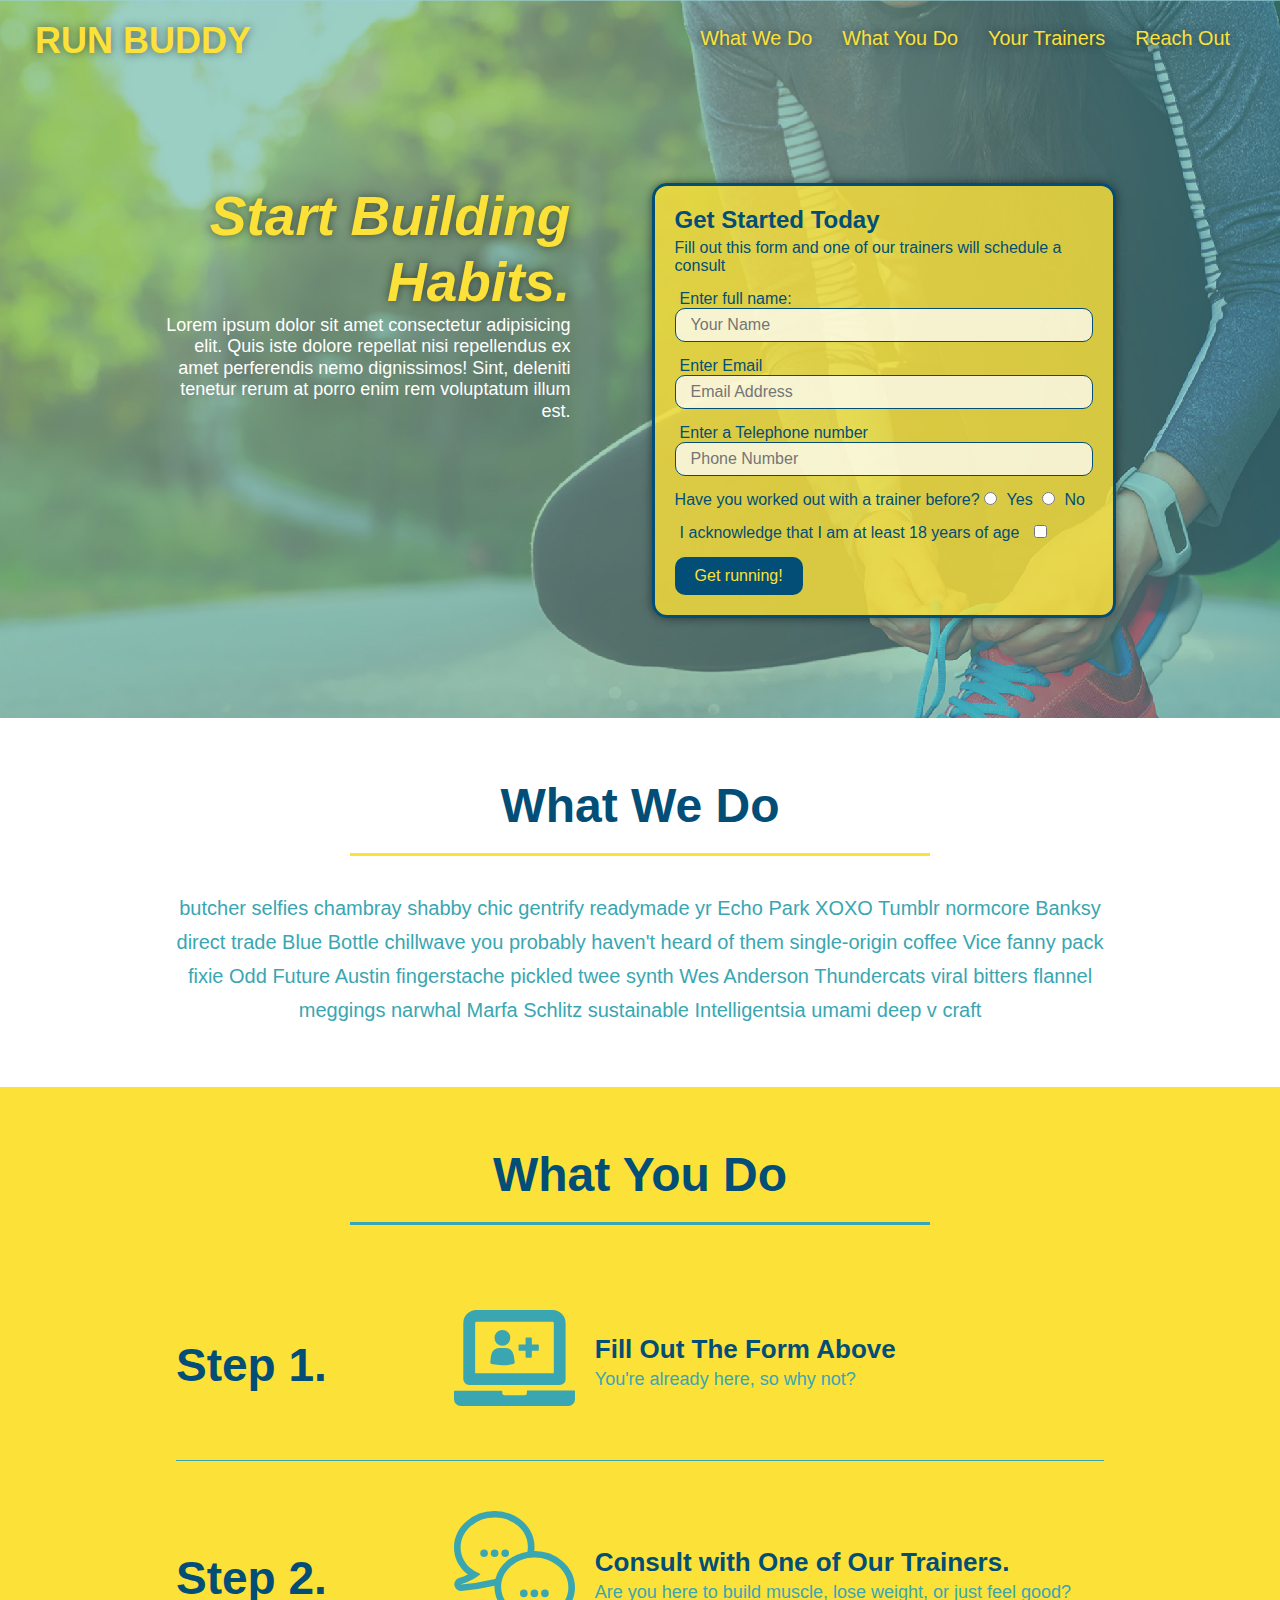
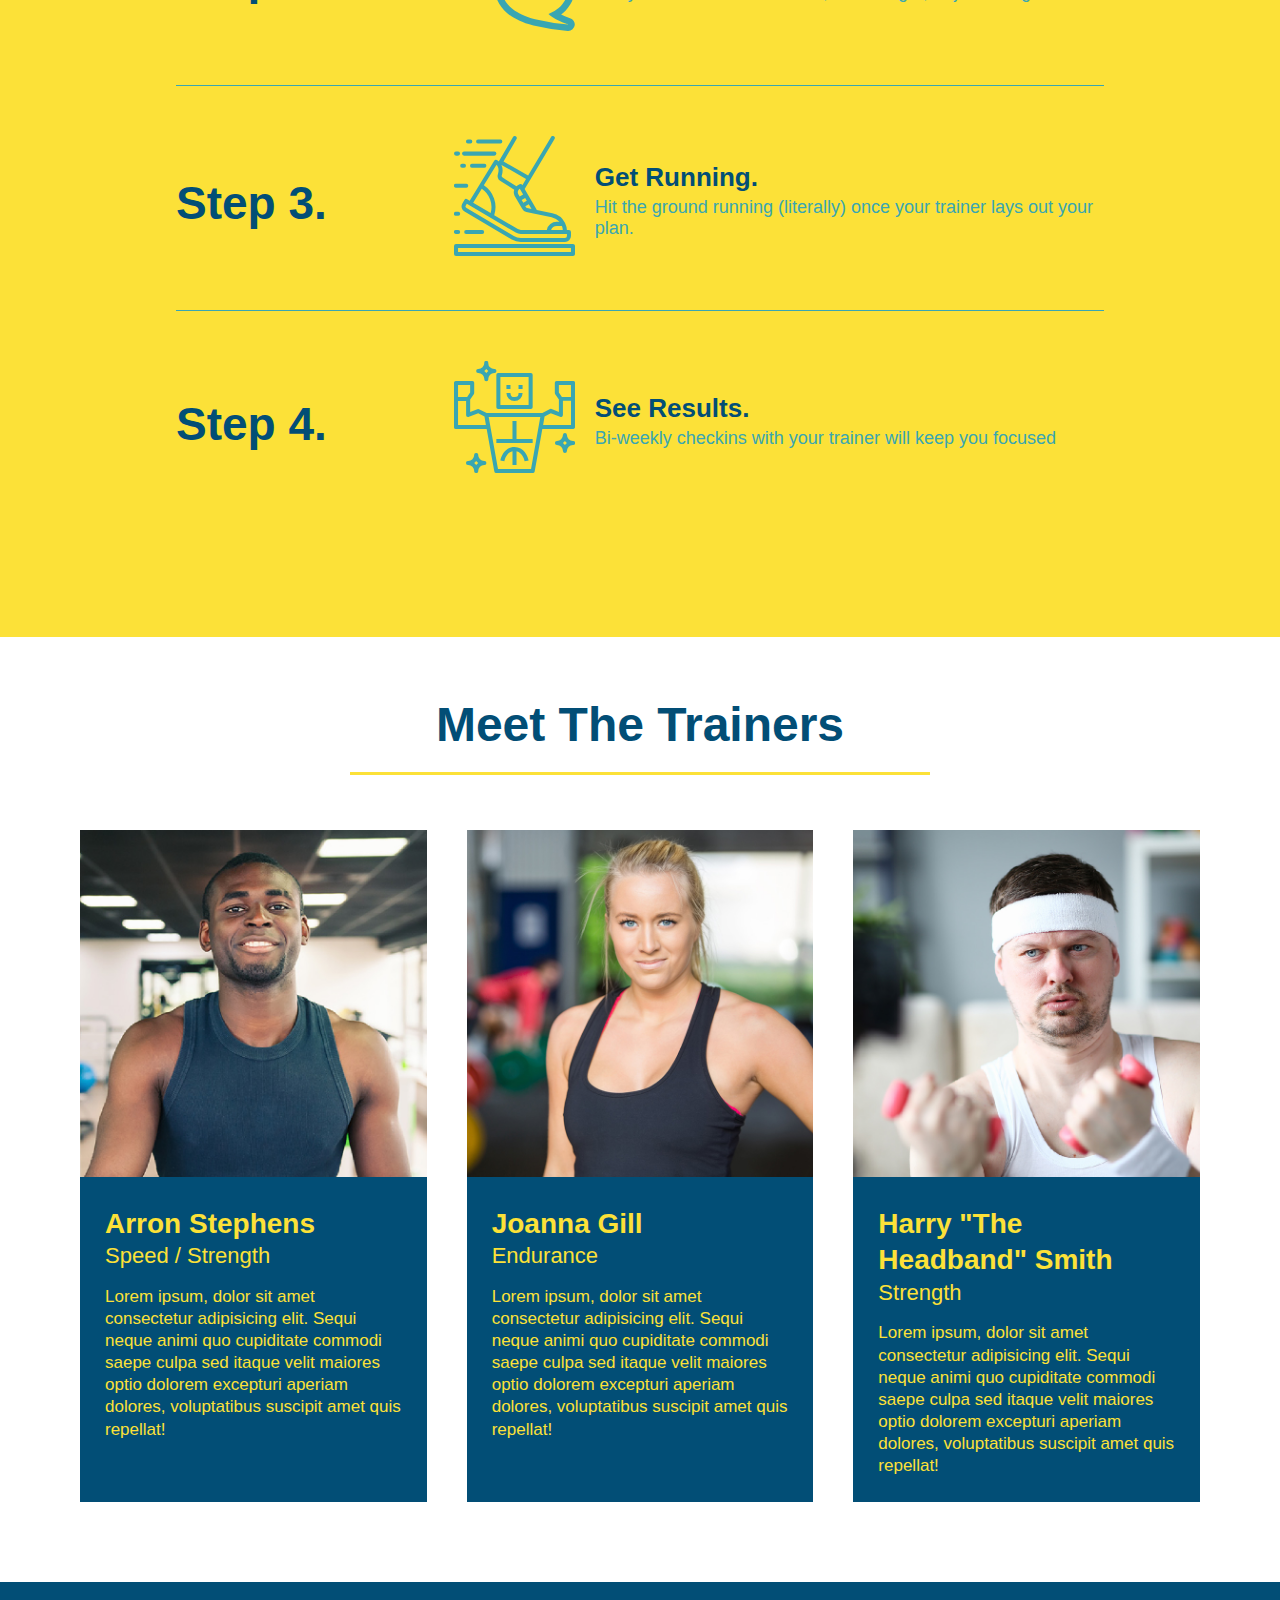
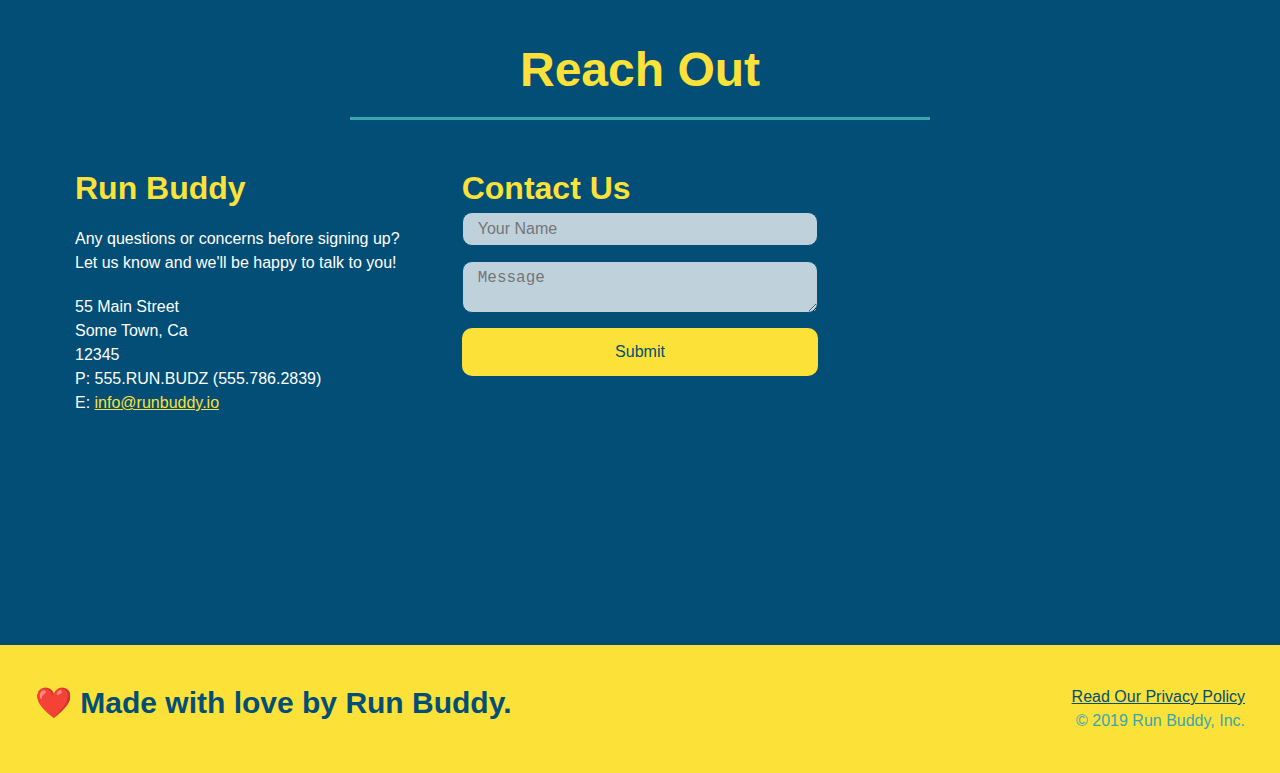
==== commit e8049023: "styling and pseudo classes" ====
--- a/index.html
+++ b/index.html
@@ -225,10 +225,10 @@
             <div class="contact-form">
                 <h3>Contact Us</h3>
                 <form>
-                    <label for="contact-name">Your Name</label>
+                    <label for="contact-name"><!--Your Name--></label>
                     <input type="text" id="contact-name" placeholder="Your Name" />
 
-                    <label for="contact-message">Message</label>
+                    <label for="contact-message"><!--Message--></label>
                     <textarea id="contact-message" placeholder="Message"></textarea>
 
                     <button type="submit">Submit</button>
--- a/assets/css/style.css
+++ b/assets/css/style.css
@@ -11,11 +11,18 @@
 }
 
 header {
+  background-image: url("../images/hero-bg.jpg");
+  background-size: cover;
+  background-position: 80%;
+  background-attachment: fixed;
   padding: 20px 35px;
   background-color: #39a6b2;
   display: flex;
   justify-content: space-between;
   flex-wrap: wrap;
+  position: -webkit-sticky;
+  position: sticky;
+  top: 0;
 }
 
 header h1 {
@@ -23,6 +30,7 @@
   font-size: 36px;
   color: #fce138;
   margin: 0;
+  text-shadow: 0 0 10px rgba(0, 0, 0, 0.5);
 }
 
 header a {
@@ -46,6 +54,7 @@
   padding: 10px 15px;
   font-weight: lighter;
   font-size: 1.55vw;
+  text-shadow: 0 0 10px rgba(0, 0, 0, 0.5);
 }
 
 footer {
@@ -79,7 +88,8 @@
 .hero {
   background-image: url("../images/hero-bg.jpg");
   background-size: cover;
-  background-position: center;
+  background-position: 80%;
+  background-attachment: fixed;
   display: flex;
   justify-content: center;
   flex-wrap: wrap;
@@ -98,18 +108,17 @@
   font-style: italic;
   font-size: 55px;
   color: #fce138;
+  text-shadow: 0 0 10px rgba(0, 0, 0, 0.5);
 }
 .hero-form {
-  background-color: #fce138;
-  padding: 20px;
-  color: #024e76;
-  border: solid 3px #024e76;
   border: 3px solid #024e76;
-  background-color: #fce138;
+  background-color: rgba(252, 225, 56, 0.8);
   padding: 20px;
   color: #024e76;
   width: 40%;
   margin: 3.5%;
+  box-shadow: 0 0 10px rgba(0, 0, 0, 0.5);
+  border-radius: 15px;
 }
 
 h3 {
@@ -129,6 +138,13 @@
   color: #024e76;
   width: 100%;
   margin-bottom: 15px;
+  border-radius: 10px;
+  background-color: rgba(255,255,255, 0.75);
+}
+/* pseudoclass */
+.form-input:focus {
+  background-color: rgba(255,255,255, 1);
+  outline: none;
 }
 
 .hero-form label {
@@ -141,7 +157,13 @@
   padding: 10px 20px;
   font-size: 16px;
   border: none;
-}
+  border-radius: 10px;
+}
+/* pseudoclass */
+.hero-form button:hover {
+  background-color: #39a6b2;  
+}
+
 
 .section-title {
   font-size: 48px;
@@ -178,11 +200,14 @@
     margin: 50px auto;
     padding-bottom: 50px;
     width: 80%;
-    border-bottom: 1px solid #39a6b2;
     display: flex;
     flex-wrap: wrap;
     align-items: center;
     justify-content: space-between;
+  }
+
+  .step:not(:last-child) {
+    border-bottom: 1px solid #39a6b2;
   }
 
 .steps h3 {
@@ -324,8 +349,14 @@
     width: 100%;
     margin-bottom: 15px;
     margin-top: 5px;
-  }
-  
+    border-radius: 10px;
+    background-color:rgba(255, 255, 255, 0.75);
+  }
+
+  .contact-form input:focus, .contact-form textarea:focus {
+    background-color: rgba(255, 255, 255, 1);
+    outline: none;
+  }
   .contact-form button {
     width: 100%;
     border: none;
@@ -334,6 +365,12 @@
     text-align: center;
     padding: 15px 0;
     font-size: 16px;
+    border-radius: 10px;
+  }
+  /* pseudoclass */
+  .contact-form button:hover {
+    color: #fce138;
+    background: #39a6b2;
   }
   
   .contact-info a {
@@ -343,20 +380,97 @@
     display: flex;
   }
 
-/* privacy policy page */
-
 
 /*-----Media Query-----*/
 
 /* smaller desktop screens and smaller */
 
 @media screen and (max-width: 980px) {
+header {
+    padding-bottom: 0;
+    justify-content: center;
+    position: relative
+}
+
+header h1 {
+    width: 100%;
+    text-align: center;
+}
+
+header nav ul {
+    margin-top: 20px;
+    width: 100%;
+    justify-content: center;
+}
+
+header nav ul li a {
+    font-size: 20px;
+}
+
+/* pseudoclass */
+header nav ul li a:hover {
+  background: #fce138;
+  color: #024e76;
+  border-radius: 15px;
+  text-shadow: none;
+}
+
+footer h2, footer div {
+    text-align: center;
+    width: 100%;
+}
+
+.hero-cta, .hero-form {
+    width: 100%;
+}
+
+.hero-cta {
+    text-align: center;
+}
+
+.section-title {
+    width: 80%;
+}
+
+.trainer {
+    flex: 0 70%;
+}
+
+.contact-info iframe{
+    flex: 1 100%;
+}
 
 }
 
 /* Tablets and Smaller */
 
 @media screen and (max-width: 768px) {
+    section {
+        padding: 30px 15px;
+    }
+
+    .step h3 {
+        flex: 1 100%;
+        text-align: center;
+    }
+
+    .step-info {
+        flex:2 100%;
+        text-align: center;
+        justify-content: center;
+    }
+
+    .step-img {
+        flex: 0 32%;
+        /* margin: 15px 0 15px auto; */
+        margin-right: 0;
+        margin-top: 15px;
+        margin-bottom: 15px;
+    }
+
+    .step-text {
+        flex: 100%;
+    }
 
 }
 
@@ -364,5 +478,32 @@
 
 @media screen and (max-width: 575px) {
 
-}
-
+    .hero-form button {
+        width: 95%;
+    }
+
+    .section-title {
+        width: 95%;
+    }
+
+    .intro p {
+        width: 100%;
+    }
+
+    .trainer {
+        flex: 0 100%;
+    }
+
+    .contact-info {
+        text-align: center;
+    }
+    .contact-info > * {
+        flex: 0 100%;
+    }
+
+    .contact-form {
+        order: 3;
+    }
+
+}
+
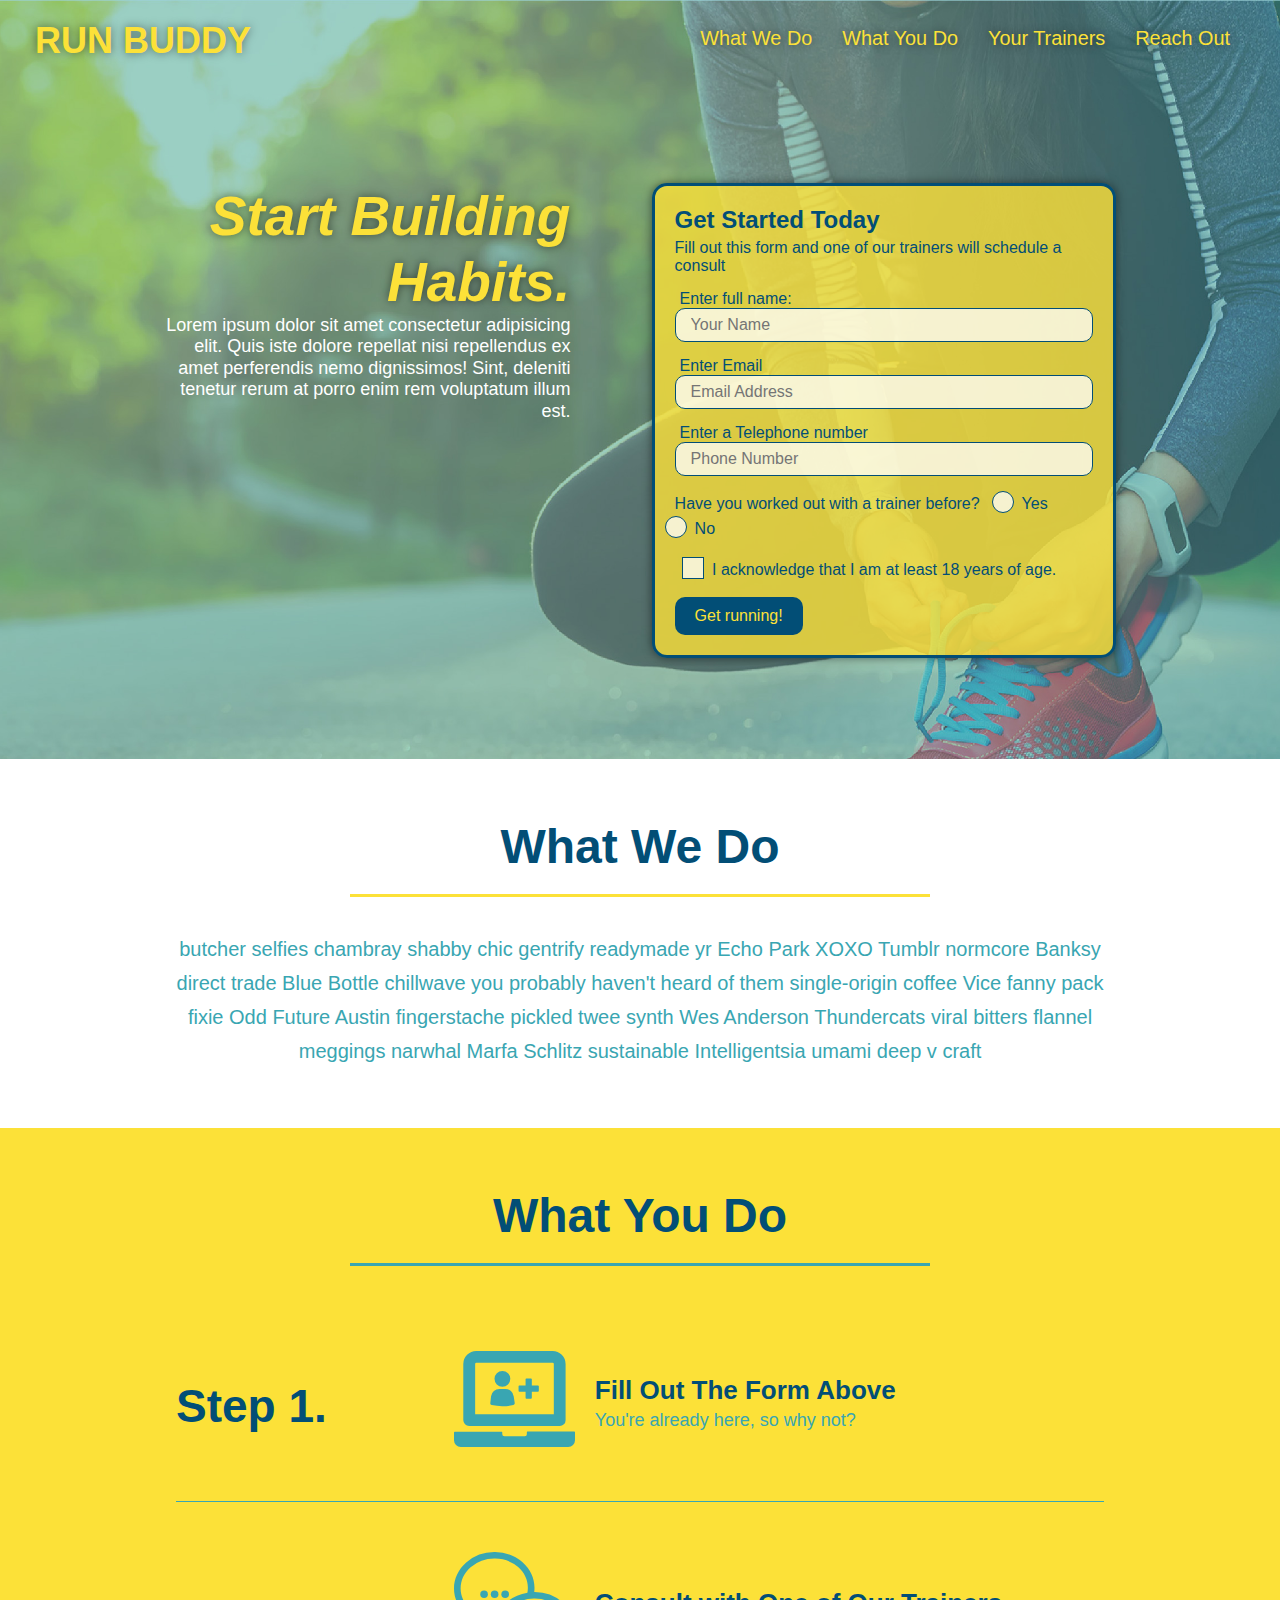
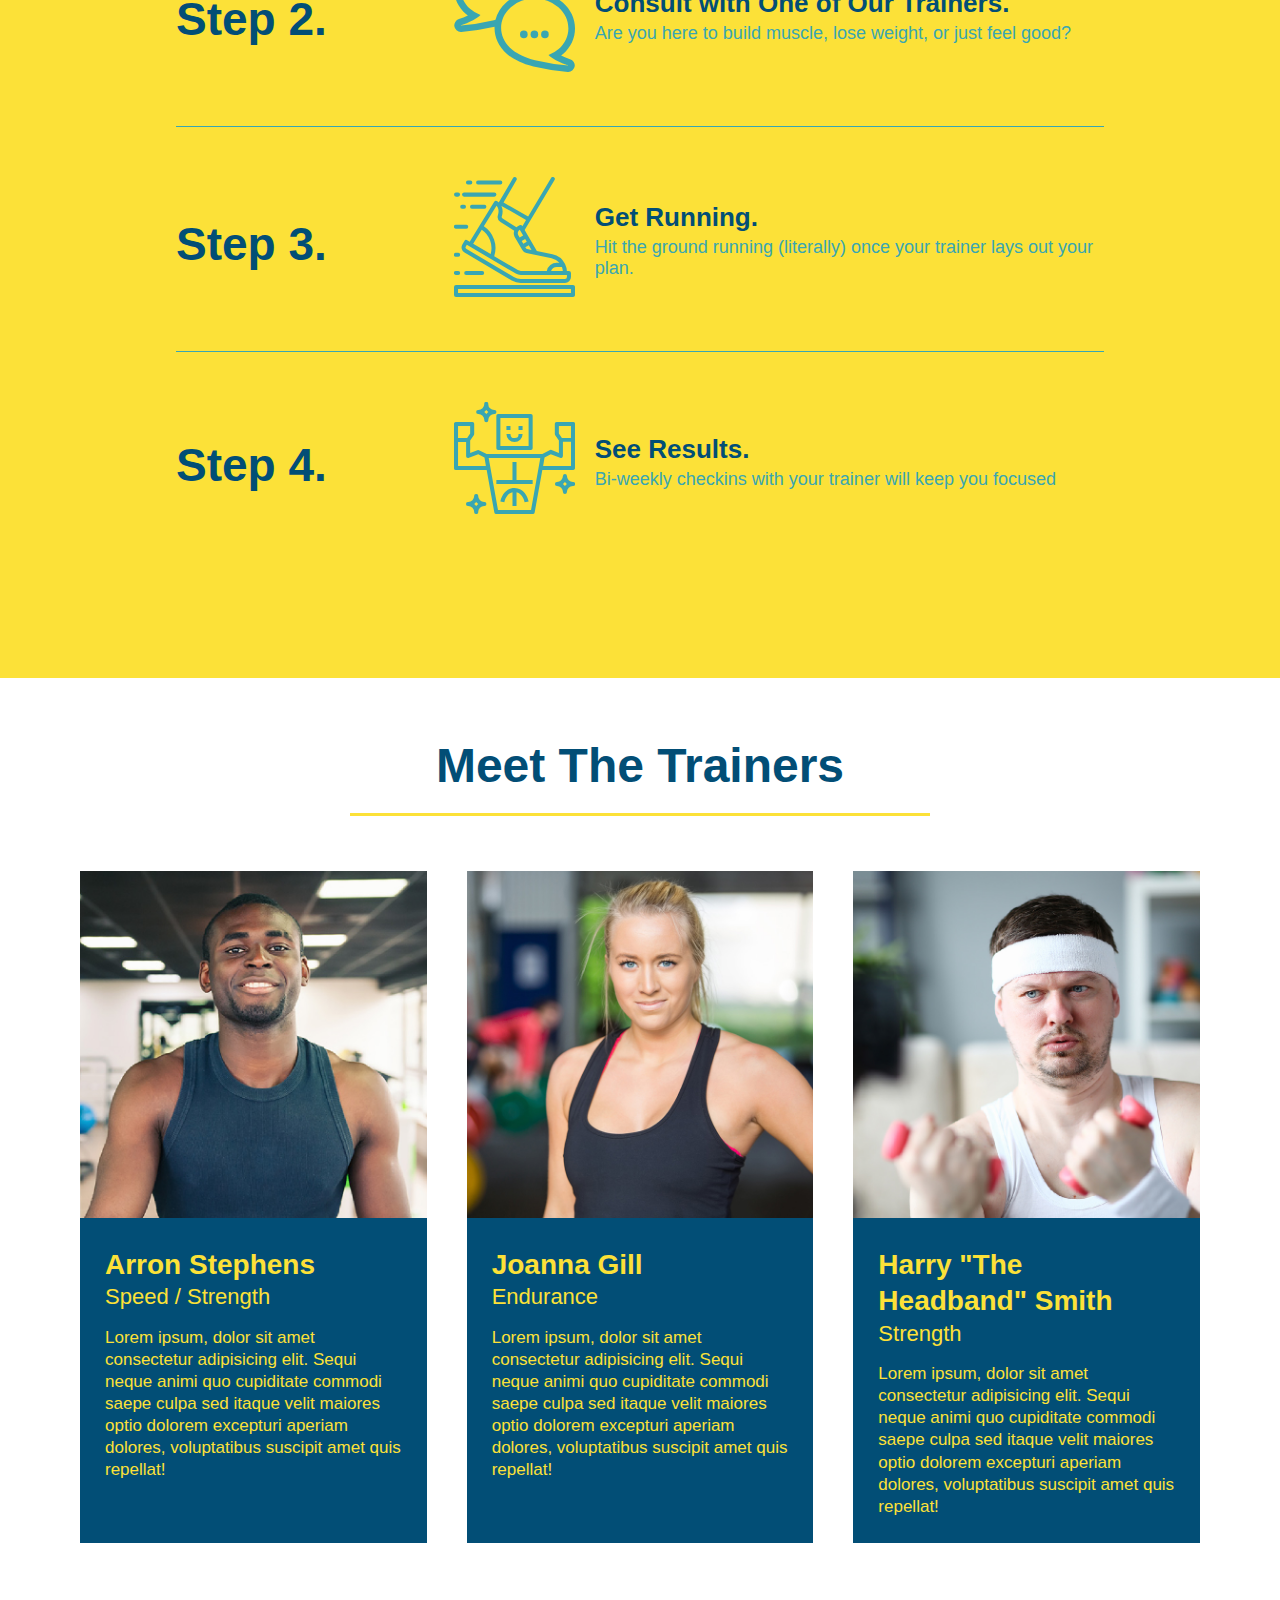
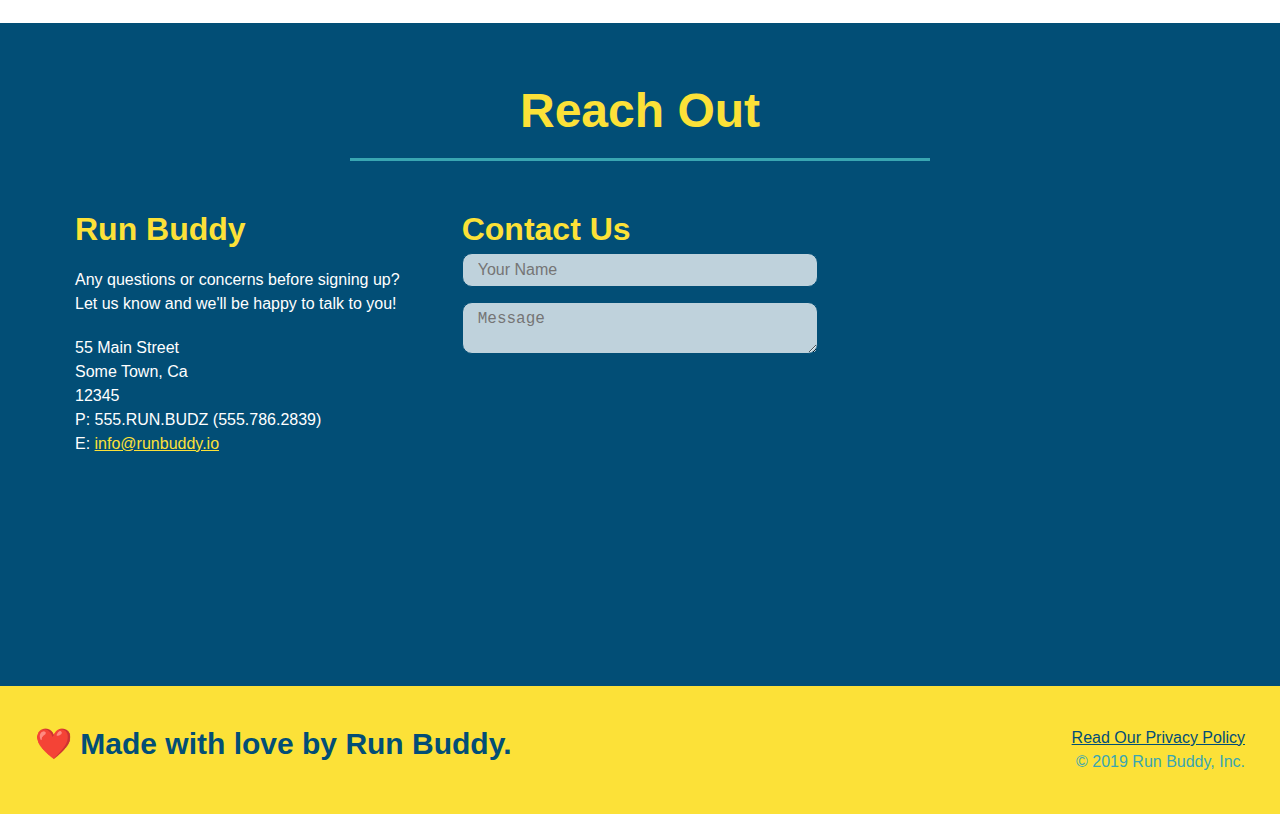
==== commit a0de94b2: "final css touches" ====
--- a/index.html
+++ b/index.html
@@ -57,17 +57,25 @@
                 <input type="tel" placeholder="Phone Number" name="phone" id="phone" class="form-input" />
                 <p>
                     Have you worked out with a trainer before?
+                    <span class="radio-wrapper">
                     <input type="radio" name="trainer-confirm" id="trainer-yes" />
                     <label for="trainer-yes">Yes</label>
+                    </span>
+                    <span class="radio-wrapper">
                     <input type="radio" name="trainer-confirm" id="trainer-no" />
                     <label for="trainer-no">No</label>
+                    </span>
                 </p>
                 <p>
-                    <label>
+                    <span class="checkbox-wrapper">
+                    <!-- <label>
                         I acknowledge that I am at least 18 years of age
                         <label for="checkbox"></label>
                         <input type="checkbox" name="age-confirm" id="checkbox" />
-                    </label>
+                    </label> -->
+                    <input type="checkbox" name="age-confirm" id="checkbox" />
+                    <label for="checkbox">I acknowledge that I am at least 18 years of age.</label>
+                    </span>
                 </p>
                 <button type="submit">
                     Get running!
--- a/assets/css/style.css
+++ b/assets/css/style.css
@@ -4,6 +4,12 @@
   box-sizing: border-box;
 }
 
+:root {
+  --primary-color: #fce138;
+  --secondary-color: #024e76;
+  --tertiary-color: #39a6b2;
+}
+
 body {
   color: #39a6b2;
   font-family: Arial, Helvetica, sans-serif;
@@ -11,6 +17,7 @@
 }
 
 header {
+  z-index: 9999;
   background-image: url("../images/hero-bg.jpg");
   background-size: cover;
   background-position: 80%;
@@ -28,14 +35,14 @@
 header h1 {
   font-weight: bold;
   font-size: 36px;
-  color: #fce138;
+  color: var(--primary-color);
   margin: 0;
   text-shadow: 0 0 10px rgba(0, 0, 0, 0.5);
 }
 
 header a {
   text-decoration: none;
-  color: #fce138;
+  color: var(--primary-color);
 }
 
 header nav {
@@ -58,7 +65,7 @@
 }
 
 footer {
-  background: #fce138;
+  background: var(--primary-color);
   width: 100%;
   padding: 40px 35px;
   display: flex;
@@ -67,7 +74,7 @@
 }
 
 footer h2 {
-  color: #024e76;
+  color: var(--secondary-color);
   font-size: 30px;
   margin: 0;
 }
@@ -78,7 +85,7 @@
 }
 
 footer a {
-  color: #024e76;
+  color: var(--secondary-color);
 }
 
 section {
@@ -107,14 +114,14 @@
 .hero-cta h2 {
   font-style: italic;
   font-size: 55px;
-  color: #fce138;
+  color: var(--primary-color);
   text-shadow: 0 0 10px rgba(0, 0, 0, 0.5);
 }
 .hero-form {
-  border: 3px solid #024e76;
+  border: 3px solid var(--secondary-color);
   background-color: rgba(252, 225, 56, 0.8);
   padding: 20px;
-  color: #024e76;
+  color: var(--secondary-color);
   width: 40%;
   margin: 3.5%;
   box-shadow: 0 0 10px rgba(0, 0, 0, 0.5);
@@ -131,11 +138,11 @@
 }
 
 .form-input {
-  border: 1px solid #024e76;
+  border: 1px solid var(--secondary-color);
   display: block;
   padding: 7px 15px;
   font-size: 16px;
-  color: #024e76;
+  color: var(--secondary-color);
   width: 100%;
   margin-bottom: 15px;
   border-radius: 10px;
@@ -152,8 +159,8 @@
 }
 
 .hero-form button {
-  background-color: #024e76;
-  color: #fce138;
+  background-color: var(--secondary-color);
+  color: var(--primary-color);
   padding: 10px 20px;
   font-size: 16px;
   border: none;
@@ -164,10 +171,73 @@
   background-color: #39a6b2;  
 }
 
+/* hiding checkbox/radio then creating "mask". making a button with css and pseudoelements*/
+.checkbox-wrapper input, .radio-wrapper input {
+  opacity: 0;
+}
+
+.checkbox-wrapper label, .radio-wrapper label {
+  position: relative;
+  left: 10px;
+  margin: 10px;
+  line-height: 1.6;
+}
+
+.checkbox-wrapper label::before, .radio-wrapper label::before {
+  content: "";
+  height: 20px;
+  width: 20px;
+  background: rgba(255, 255, 255, 0.75);  
+  border: 1px solid var(--secondary-color);  
+  position: absolute;
+  top: -4px;
+  left: -30px;
+}
+.radio-wrapper label::before {
+  border-radius: 50%;
+}
+
+.radio-wrapper label::after {
+  content: "";
+  width: 20px;
+  height: 20px;
+  border-radius: 50%;
+  background: var(--secondary-color);
+  position: absolute;
+  left: -29px;
+  top: -3px;
+  background-image: radial-gradient(circle, #39a6b2, var(--secondary-color));
+}
+
+.checkbox-wrapper label::after {
+  content: "";
+  height: 6px;
+  width: 14px;
+  border-left: 2px solid var(--secondary-color);
+  border-bottom: 2px solid var(--secondary-color);
+  position: absolute;
+  left: -26px;
+  top: 1px;
+  transform: rotate(-58deg);
+}
+
+/* .checkbox-wrapper input:checked + label, .radio-wrapper input:checked + label {
+  font-weight: bold;
+} */
+
+/* checkbox clickable interaction with this */
+.checkbox-wrapper input + label::after,
+.radio-wrapper input + label::after {
+  content: none;
+}
+.checkbox-wrapper input:checked + label::after, 
+.radio-wrapper input:checked + label::after {
+  content: "";
+}
 
 .section-title {
   font-size: 48px;
-  color: #024e76;
+  color: var(--secondary-color);
   border-bottom: 3px solid;
   padding-bottom: 20px;
   text-align: center;
@@ -176,7 +246,7 @@
 }
 
 .primary-border {
-  border-color: #fce138;
+  border-color: var(--primary-color);
 }
 
 .secondary-border {
@@ -193,7 +263,7 @@
 }
 
 .steps {
-  background: #fce138;
+  background: var(--primary-color);
 }
 
 .step {
@@ -211,7 +281,7 @@
   }
 
 .steps h3 {
-  color: #024e76;
+  color: var(--secondary-color);
   font-size: 46px;
   margin-top: 10px;
   flex: 1 30%;
@@ -243,7 +313,7 @@
 .step-text h4{
     font-size: 26px;
     line-height: 1.5;
-    color: #024e76;
+    color: var(--secondary-color);
 }
 
 
@@ -262,8 +332,8 @@
   .trainer {
     margin: 20px;
     flex: 1;
-    background: #024e76;
-    color: #fce138;
+    background: var(--secondary-color);
+    color: var(--primary-color);
   }
   
   .trainer img {
@@ -302,11 +372,11 @@
 }
 
 .contact {
-    background: #024e76;
+    background: var(--secondary-color);
   }
   
   .contact h2 {
-    color: #fce138;
+    color: var(--primary-color);
   }
   
   .contact-info {
@@ -329,7 +399,7 @@
   }
   
   .contact-info h3 {
-    color: #fce138;
+    color: var(--primary-color);
     font-size: 32px;
   }
   
@@ -341,11 +411,11 @@
   }
   
   .contact-form input, .contact-form textarea {
-    border: 1px solid #024e76;
+    border: 1px solid var(--secondary-color);
     display: block;
     padding: 7px 15px;
     font-size: 16px;
-    color: #024e76;
+    color: var(--secondary-color);
     width: 100%;
     margin-bottom: 15px;
     margin-top: 5px;
@@ -360,8 +430,8 @@
   .contact-form button {
     width: 100%;
     border: none;
-    background: #fce138;
-    color: #024e76;
+    background: var(--primary-color)8;
+    color: var(--secondary-color);
     text-align: center;
     padding: 15px 0;
     font-size: 16px;
@@ -369,12 +439,12 @@
   }
   /* pseudoclass */
   .contact-form button:hover {
-    color: #fce138;
+    color: var(--primary-color);
     background: #39a6b2;
   }
   
   .contact-info a {
-    color: #fce138;
+    color: var(--primary-color);
   }
 .flex-row {
     display: flex;
@@ -409,8 +479,8 @@
 
 /* pseudoclass */
 header nav ul li a:hover {
-  background: #fce138;
-  color: #024e76;
+  background: var(--primary-color);
+  color: var(--secondary-color);
   border-radius: 15px;
   text-shadow: none;
 }
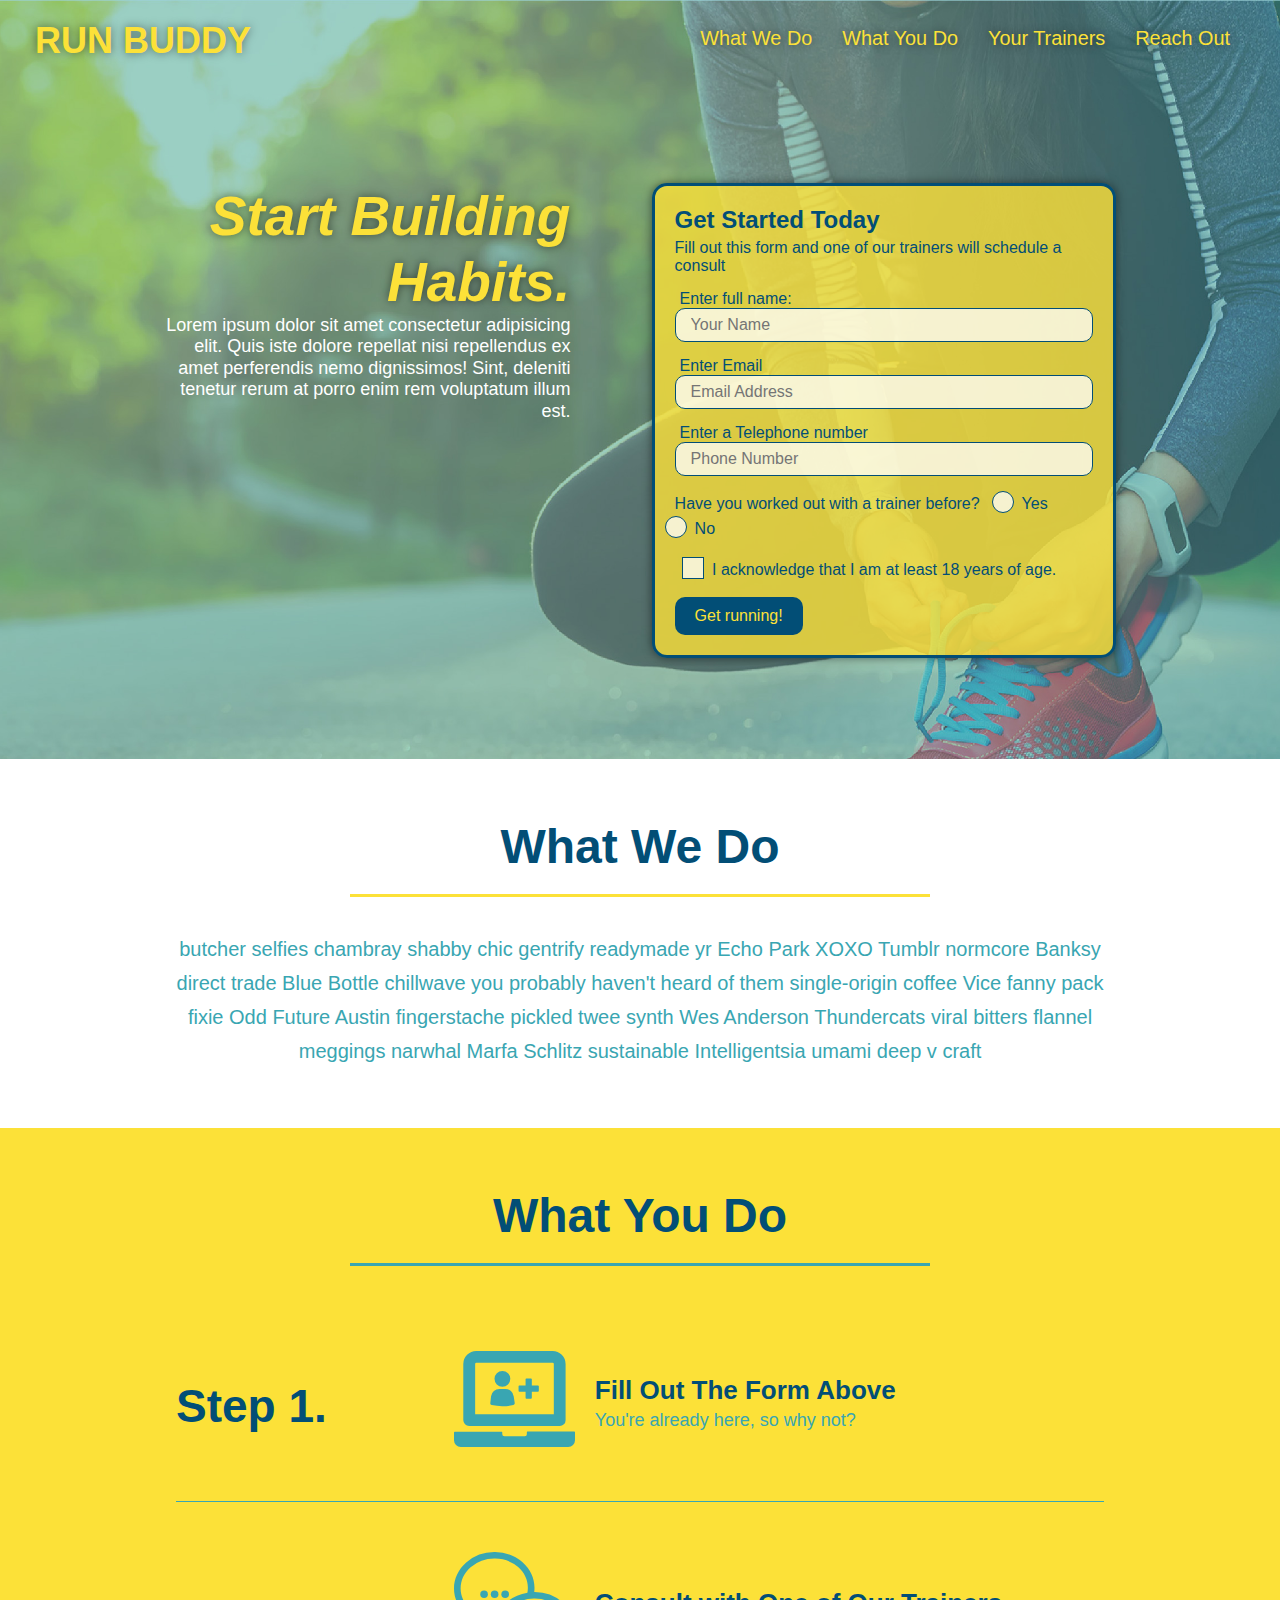
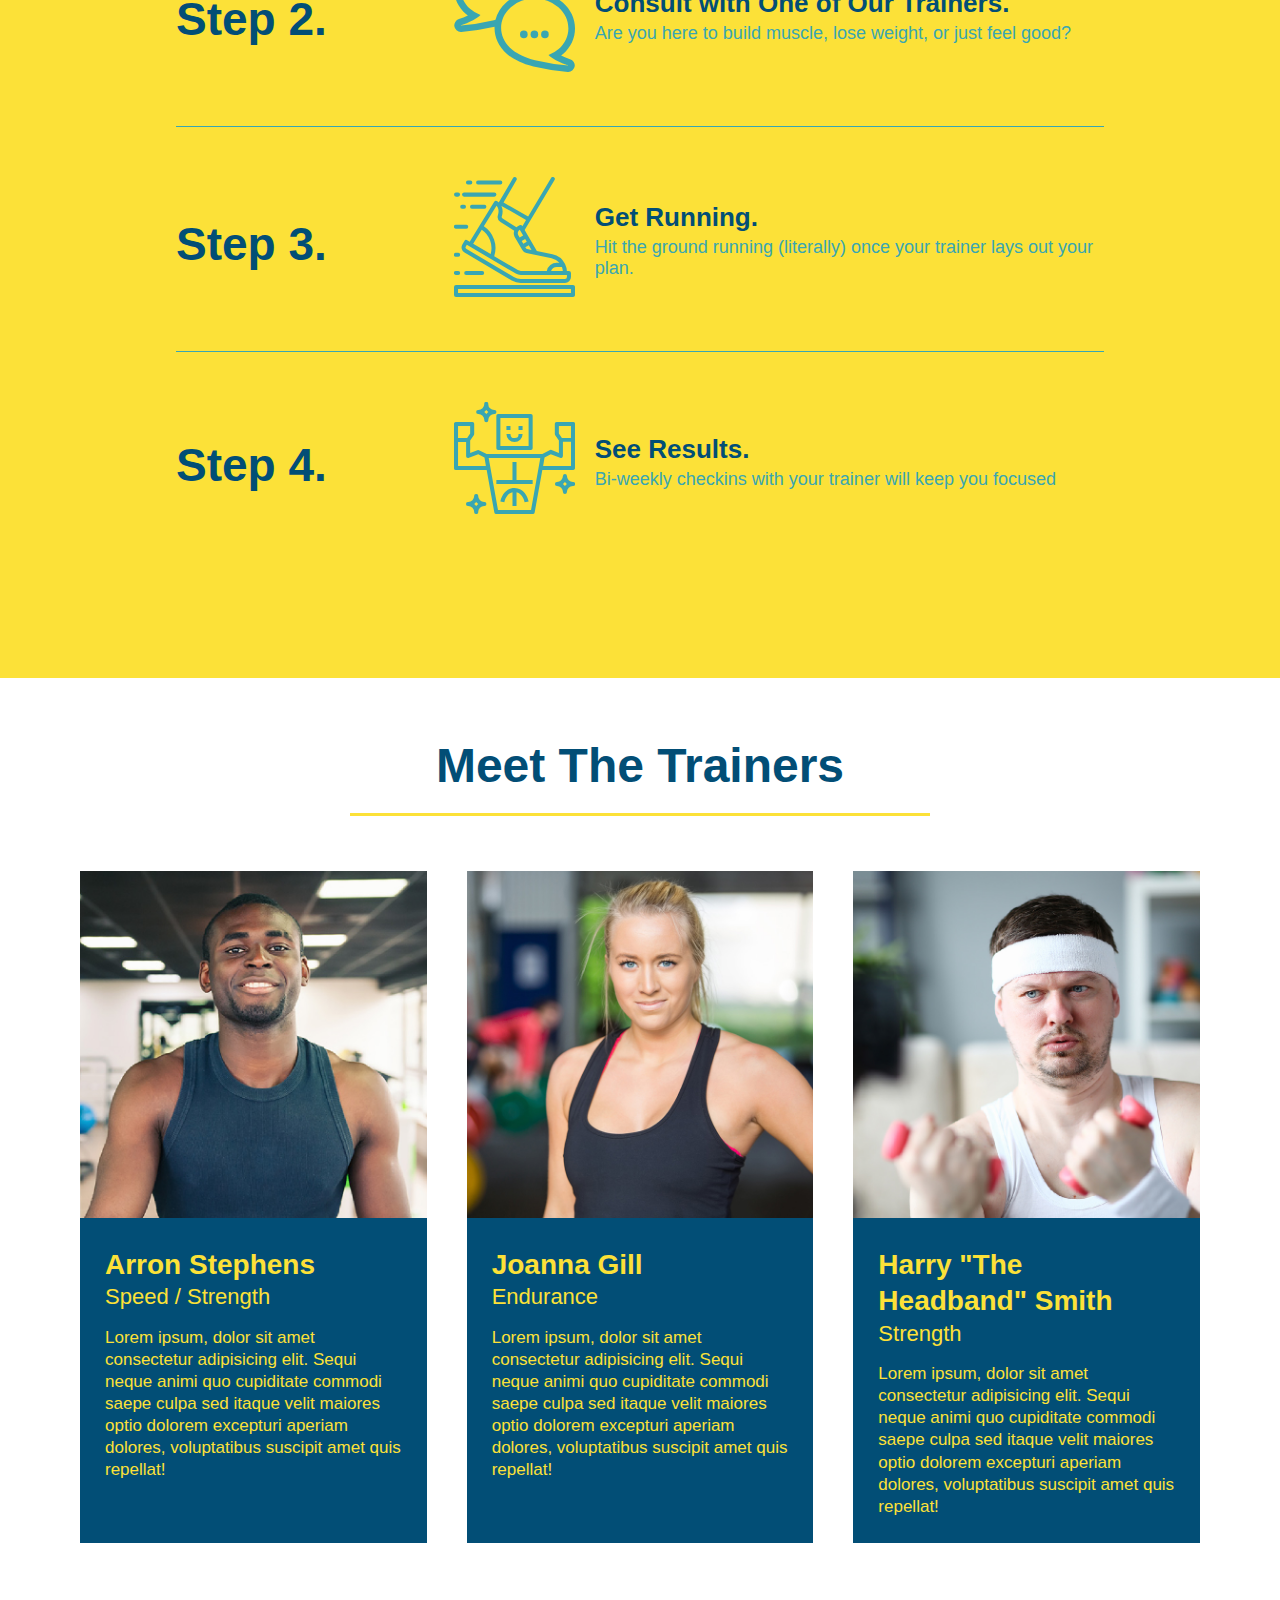
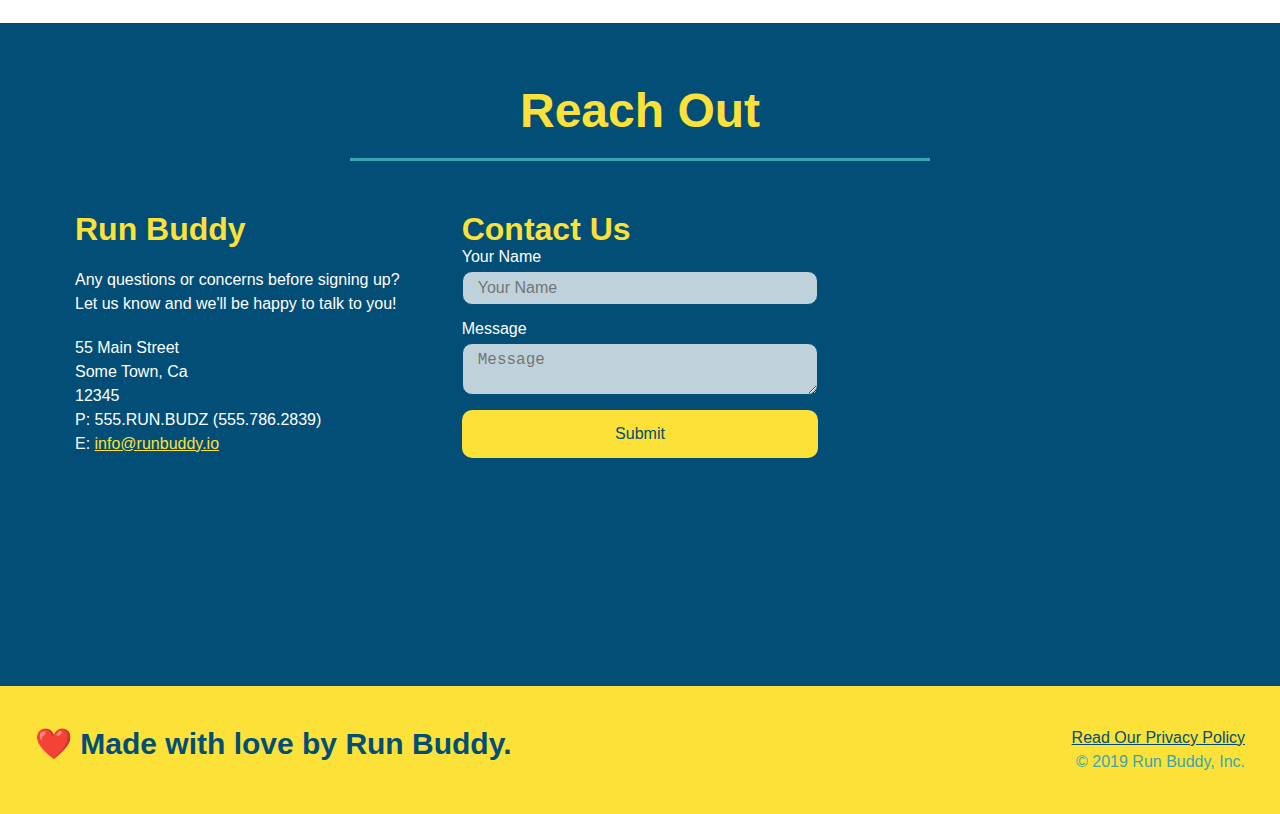
==== commit 410f97c9: "fix contact form" ====
--- a/index.html
+++ b/index.html
@@ -233,10 +233,10 @@
             <div class="contact-form">
                 <h3>Contact Us</h3>
                 <form>
-                    <label for="contact-name"><!--Your Name--></label>
+                    <label for="contact-name">Your Name</label>
                     <input type="text" id="contact-name" placeholder="Your Name" />
 
-                    <label for="contact-message"><!--Message--></label>
+                    <label for="contact-message">Message</label>
                     <textarea id="contact-message" placeholder="Message"></textarea>
 
                     <button type="submit">Submit</button>
--- a/assets/css/style.css
+++ b/assets/css/style.css
@@ -430,7 +430,7 @@
   .contact-form button {
     width: 100%;
     border: none;
-    background: var(--primary-color)8;
+    background: var(--primary-color);
     color: var(--secondary-color);
     text-align: center;
     padding: 15px 0;
